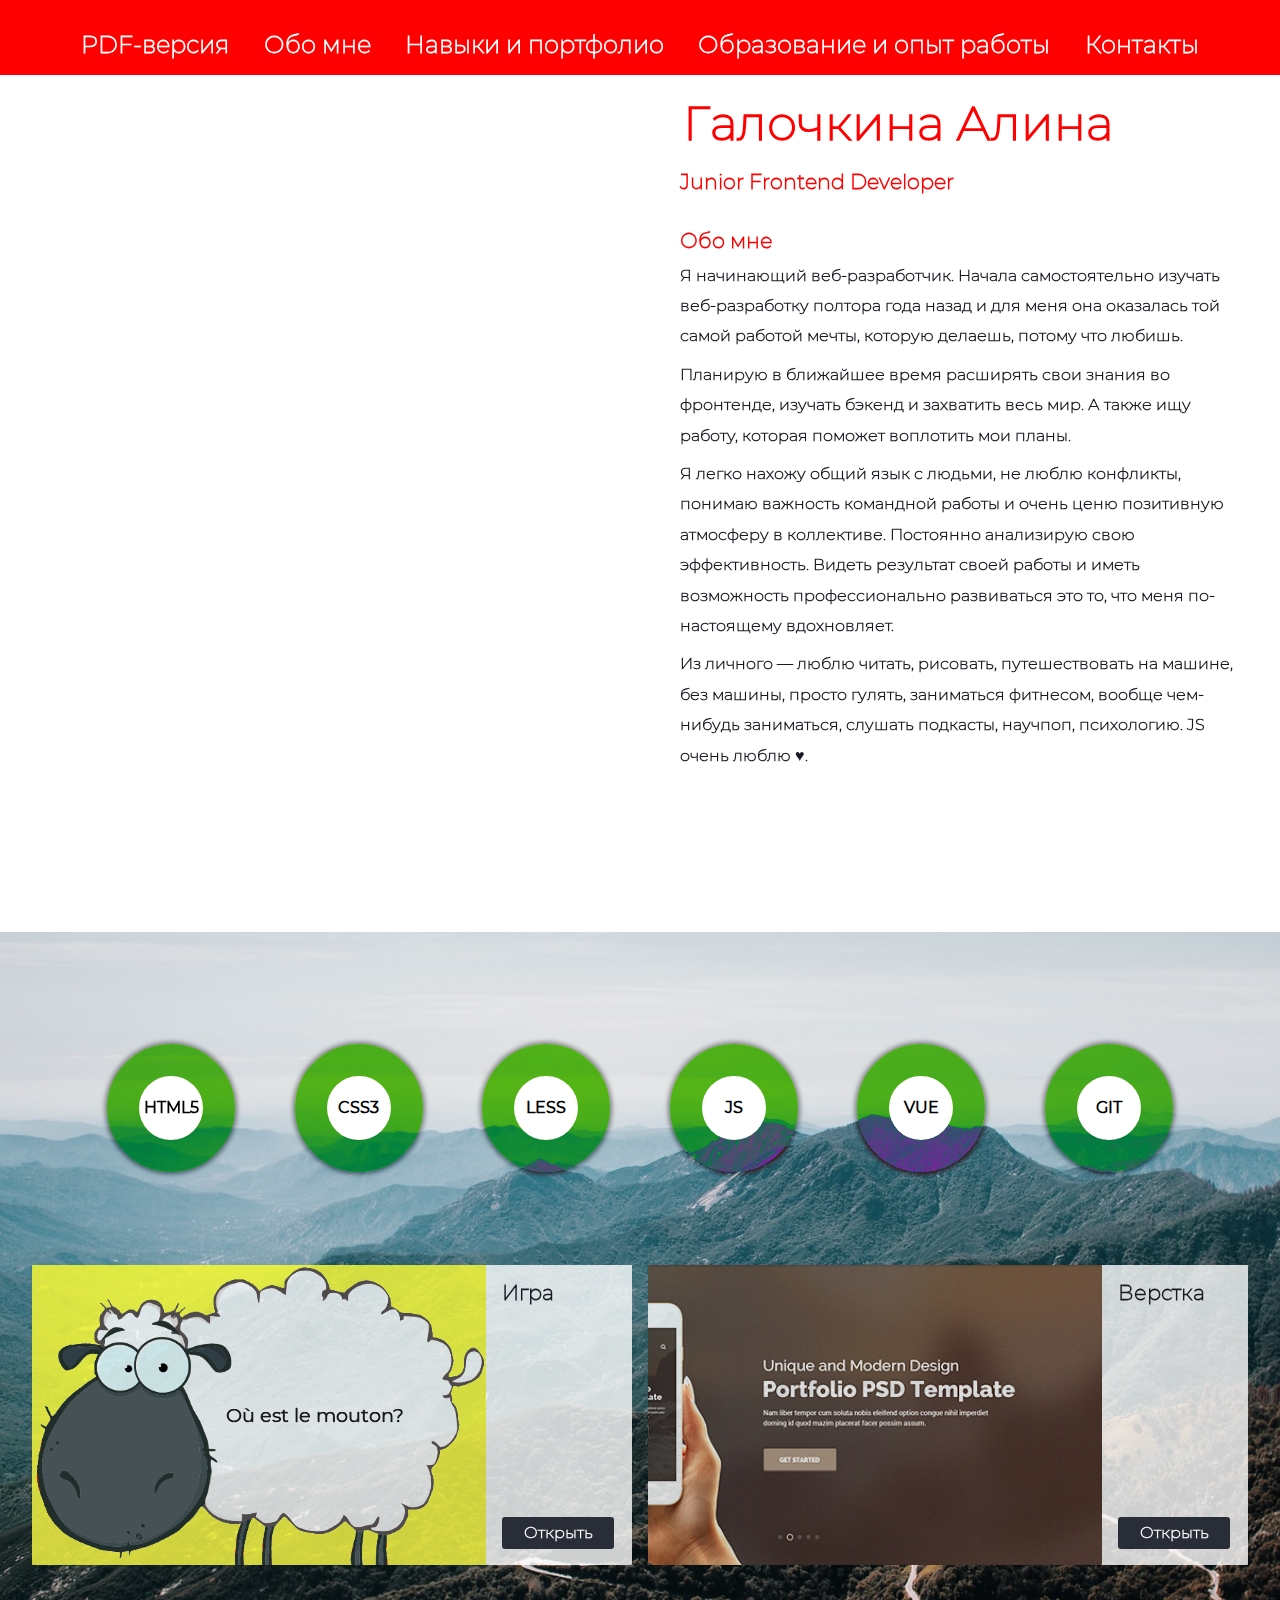
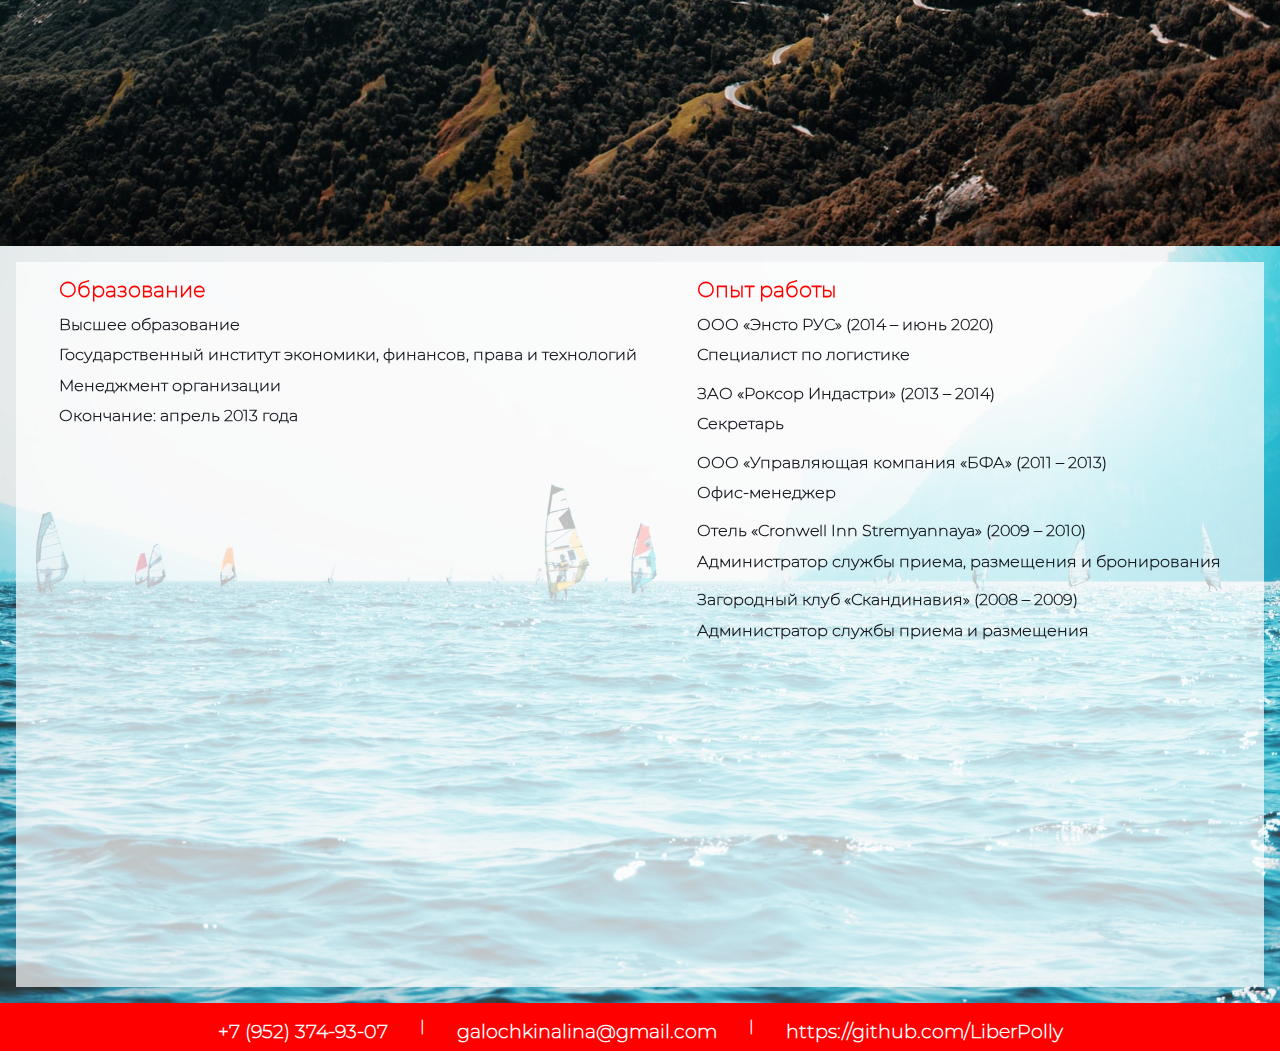
==== index.html @ a2a30da0 "updated" ====
<!DOCTYPE HTML>
<html lang="en">

<head>
   <meta charset="UTF-8">
   <meta name="viewport" content="width=device-width, initial-scale=1.0">
   <meta http-equiv="X-UA-Compatible" content="ie=edge">
   <title>Резюме</title>
   <link rel="stylesheet" href="css/normalize.css">
   <link rel="stylesheet" href="css/style.css">
   <!-- <link rel="stylesheet/less" type="text/css" href="css/style.less" />
   <script src="//cdnjs.cloudflare.com/ajax/libs/less.js/3.11.1/less.min.js"></script> -->
</head>

<body>
   <header>
      <div class="nav">
         <label id="mobMenu" class="label-mob-menu" for="mob-menu">
            <p class="mob-menu">
               <span class="upper"></span>
               <span class="middle"></span>
               <span class="bottom"></span>
            </p>
         </label>
         <!-- <input class="checkbox" id="checkbox" type="checkbox" > -->
         <ul id="navbar" class="nav-bar">
            <li>
               <a href="/img/Resume-Alina-Galochkina.pdf" class="main-nav-link" target="blank">PDF-версия</a>
            </li>
            <li>
               <a href="#introduce" class="main-nav-link">Обо мне</a>
            </li>
            <li>
               <a href="#portfolio" class="main-nav-link">Навыки и портфолио</a>
            </li>
            <li>
               <a href="#resume" class="main-nav-link">Образование и опыт&nbsp;работы</a>
            </li>
            <li>
               <a href="#contacts" class="main-nav-link">Контакты</a>
            </li>
         </ul>
      </div>
   </header>

   <section class="introduce" id="introduce">
      <div class="wrapper"></div>
      <div class="introduce-wrapper">
         <h1>Галочкина Алина</h1>
         <h2>Junior Frontend Developer</h2>
         <img src="img/foto.jpg" class="introduce-foto" alt="foto">
         <div class="introduce-txt">
            <h2>Обо мне</h2>
            <p>Я начинающий веб-разработчик. Начала самостоятельно изучать веб-разработку полтора года назад и для меня
               она оказалась той самой работой мечты, которую делаешь, потому что любишь.
            </p>
            <p>Планирую в ближайшее время
               расширять свои знания во фронтенде, изучать бэкенд и захватить весь мир. А также ищу работу, которая
               поможет воплотить мои планы.</p>
            <p>Я легко нахожу общий язык с людьми, не люблю конфликты, понимаю
               важность командной работы и очень ценю позитивную атмосферу в коллективе. Постоянно анализирую
               свою
               эффективность. Видеть результат своей работы и иметь возможность профессионально развиваться это то, что
               меня по-настоящему вдохновляет.
            </p>
            <p>Из личного — люблю читать, рисовать, путешествовать на машине, без машины, просто гулять, заниматься
               фитнесом, вообще чем-нибудь заниматься, слушать подкасты, научпоп, психологию. JS очень люблю &#9829;.
            </p>



         </div>
      </div>
   </section>

   <section class="skills-portfolio" id="portfolio">
      <div class="wrapper"></div>

      <div class="portfolio-wrapper">
         <div class="skills">
            <div class="skill">
               <div class="skill-wrapper"><span>HTML5</span></div>
            </div>
            <div class="skill">
               <div class="skill-wrapper"><span>CSS3</span></div>
            </div>
            <div class="skill">
               <div class="skill-wrapper"><span>LESS</span></div>
            </div>
            <div class="skill">
               <div class="skill-wrapper"><span>JS</span></div>
            </div>
            <div class="skill">
               <div class="skill-wrapper"><span>VUE</span></div>
            </div>
            <!-- <div class="skill">
               <div class="skill-wrapper"><span>React JS</span></div>
            </div>
            <div class="skill">
               <div class="skill-wrapper"><span>Node JS</span></div>
            </div> -->
            <div class="skill">
               <div class="skill-wrapper"><span>GIT</span></div>
            </div>
         </div>

         <div class="portfolio">
            <article class="portfolio-item">
               <div class="portfolio-img lamb">
                  <p>Où est le mouton?</p>
               </div>
               <div class="portfolio-text-wrapper">
                  <div>
                     <h2 class="portfolio-h2">Игра</h2>
                     <p class="portfolio-p">Игра для изучения французского языка. Ее суть в том, чтобы
                        правильно ответить, где находится овечка в соответствии с картинкой. Игра написана на Vue.js,
                        состояние игры сохраняется в Local Storage. В консоль выводятся правильные ответы по каждому
                        вопросу.</p>
                  </div>
                  <div>
                     <a class="button" href="https://boiling-spire-74852.herokuapp.com" target="blank">Открыть</a>
                  </div>
               </div>
            </article>

            <article class="portfolio-item">
               <div class="portfolio-img shop">
                  <p></p>
               </div>
               <div class="portfolio-text-wrapper">
                  <div>
                     <h2 class="portfolio-h2">Верстка</h2>
                     <p class="portfolio-p">Верстка лендинга по макету. Скоро здесь будет полноценный интернет-магазин,
                        но пока только
                        верстка :)</p>
                  </div>
                  <div>
                     <a class="button" href="maket/landing.html" target="blank">Открыть</a>
                  </div>
               </div>

            </article>
         </div>

   </section>

   <section class="resume" id="resume">
      <div class="wrapper"></div>
      <div class="resume-wrapper">
         <div class="resume-item">
            <h2>Образование</h2>
            <p>Высшее образование<br>
               Государственный институт экономики, финансов, права и технологий<br>
               Менеджмент организации<br>
               Окончание: апрель 2013 года
            </p>
         </div>
         <div class="resume-item">
            <h2>Опыт работы</h2>
            <p> ООО «Энсто РУС» (2014 – июнь 2020)<br>
               Специалист по логистике</p>
            <p> ЗАО «Роксор Индастри» (2013 – 2014)<br>
               Секретарь</p>
            <p> ООО «Управляющая компания «БФА» (2011 – 2013)<br>
               Офис-менеджер</p>
            <p> Отель «Cronwell Inn Stremyannaya» (2009 – 2010)<br>
               Администратор службы приема, размещения и бронирования</p>
            <p> Загородный клуб «Скандинавия» (2008 – 2009) <br>
               Администратор службы приема и размещения</p>

         </div>
      </div>
   </section>
   <footer id="contacts">
      <a href="tel:+79523749307" class="footer-link">
         <p class="footer-txt">+7&nbsp;(952)&nbsp;374-93-07</p>
      </a>
      <span>|</span>
      <a href="mailto:galochkinalina@gmail.com" class="footer-link">
         <p class="footer-txt">galochkinalina@gmail.com</p>
      </a>
      <span>|</span>
      <a href="https://github.com/LiberPolly?tab=repositories" class="footer-link" target="blank">
         <p class="footer-txt">https://github.com/LiberPolly</p>
      </a>
   </footer>

   <script>
      let screen = document.documentElement.clientWidth;
      let links = document.querySelectorAll('.main-nav-link');
      let navbar = document.querySelector('#navbar')
      let mobMenu = document.querySelector('#mobMenu')

      function handler() {
         if (screen <= 1080) {
            if (navbar.style.visibility == 'visible') {
               navbar.style.visibility = 'hidden';
            } else {
               navbar.style.visibility = 'visible';
            }
         }
      }

      mobMenu.onclick = handler;

      links.forEach((link) => {
         link.addEventListener('click', handler);
      });
   </script>
</body>

</html>
---- css/style.css ----
@font-face {
  font-family: "Montserrat-ExtraLight";
  src: url('../fonts/Montserrat/Montserrat-ExtraLight.ttf');
  font-weight: 200;
}
@font-face {
  font-family: "Montserrat-Regular";
  src: url('../fonts/Montserrat/Montserrat-Regular.ttf');
  font-weight: 400;
}
.nav,
.wrapper:before {
  position: fixed;
  top: 3px;
  left: 50%;
  display: block;
  box-sizing: border-box;
  padding: 1em;
  width: 100%;
  -webkit-transform: translate3d(-50%, -50%, 0);
  transform: translate3d(-50%, -50%, 0);
}
section {
  position: relative;
  padding: 1em;
  height: 100vh;
  background-repeat: no-repeat;
  background-size: cover;
  isolation: isolate;
}
.wrapper {
  clip: rect(auto auto auto auto);
  position: absolute;
  top: 0;
  right: 0;
  bottom: 0;
  left: 0;
}
.introduce {
  background-image: url(../img/my-foto.jpg);
  background-position: bottom;
}
@media (max-width: 1080px) {
  .introduce {
    background-image: none;
    background-color: #fff;
    height: 153vh;
  }
}
@media (max-width: 420px) {
  .introduce {
    height: 100vh;
  }
}
@media (max-width: 400px) {
  .introduce {
    height: 150vh;
  }
}
.introduce .wrapper:before {
  background: #ff0000;
}
.skills-portfolio {
  background-image: url('../img/66.jpg');
  height: 98vh;
}
@media (max-width: 420px) {
  .skills-portfolio {
    height: 80vh;
  }
}
@media (max-width: 400px) {
  .skills-portfolio {
    height: 112vh;
  }
}
.skills-portfolio .wrapper:before {
  background: #faaa54;
  mix-blend-mode: difference;
}
.resume {
  background-image: url('../img/3.jpg');
  background-position: top;
  height: 81vh;
}
@media (max-width: 1280px) {
  .resume {
    height: 80.5vh;
  }
}
@media (max-width: 420px) {
  .resume {
    height: 77vh;
  }
}
@media (max-width: 400px) {
  .resume {
    height: 110vh;
  }
}
.resume .wrapper:before {
  background: #f36f16;
  mix-blend-mode: difference;
}
.wrapper:before {
  content: " ";
  padding-top: 8rem;
  mix-blend-mode: darken;
}
.nav {
  margin-top: 1rem;
  padding: 0;
  text-align: center;
  z-index: 1000;
  mix-blend-mode: lighten;
}
.nav-bar {
  display: flex;
  flex-direction: row;
  justify-content: space-around;
  width: 90%;
  padding: 0;
  margin: 0 auto;
}
.nav-bar li {
  padding: 4rem 0 1.3rem 0;
  height: 100%;
}
.nav-bar a {
  margin: 0 5px 0 5px;
  color: #fff;
  text-decoration: none;
  font-size: 1.5em;
}
.nav-bar li a:hover {
  color: #ffb1fb;
}
.nav-bar li a:active {
  color: #ffffff;
}
/*MOBILE*/
@media (max-width: 1080px) {
  .nav-bar {
    visibility: hidden;
    width: 100%;
    background-color: rgba(255, 0, 0, 0.85);
    flex-direction: column;
    justify-content: center;
    position: absolute;
    top: 6rem;
    text-align: center;
    line-height: 2.5rem;
    padding: 1.5rem 0 1.5rem 0;
  }
  .mob-menu {
    position: relative;
    display: flex;
    flex-direction: column;
    height: 3rem;
    width: 3rem;
    padding: 0.9rem;
  }
  .mob-menu span {
    display: flex;
    background-color: #fff;
    height: 0.4rem;
    width: 100%;
    margin: 0.3rem 0 0.3rem 0;
  }
  .mob-menu:hover span {
    background-color: rgba(255, 255, 255, 0.8);
  }
  .mob-menu:active span {
    background-color: rgba(255, 255, 255, 0.6);
  }
  .nav {
    margin-top: 1.5rem;
    padding-top: 1.2rem;
    mix-blend-mode: normal;
  }
  .nav-bar li {
    padding: 0.2rem 0 0.2rem 0;
  }
  .nav-bar a {
    color: #fff;
    font-size: 1.5em;
  }
  .nav-bar li a:hover {
    color: rgba(255, 255, 255, 0.8);
  }
  .nav-bar li a:active {
    color: rgba(255, 255, 255, 0.6);
  }
}
/* SKILLS */
.skills {
  display: flex;
  flex-direction: row;
  justify-content: space-evenly;
  flex-wrap: wrap;
  width: 100%;
}
.skill {
  position: relative;
  display: flex;
  justify-content: center;
  align-items: center;
  border-radius: 50%;
}
.skill:before {
  content: "";
  position: absolute;
  width: 100%;
  height: 100%;
  border-radius: 50%;
  border: 2rem solid #9031fd;
  mix-blend-mode: difference;
  -webkit-box-shadow: 0 0 5px 2px #666666;
  box-shadow: 0 0 5px 2px #666666;
}
.skill:hover {
  -webkit-box-shadow: 0 0 5px 30px #f78f066c;
  box-shadow: 0 0 5px 30px #f78f066c;
}
.skill span {
  display: flex;
  justify-content: center;
  align-items: center;
  text-align: center;
  height: 4rem;
  width: 4rem;
  background-color: #fff;
  border-radius: 50%;
  font-family: "Montserrat-Regular";
  font-weight: bold;
  font-size: 1rem;
}
/* PORTFOLIO */
.portfolio-wrapper {
  display: flex;
  flex-direction: column;
  flex-wrap: wrap;
  justify-content: space-evenly;
  margin-top: 8rem;
  margin-bottom: 10%;
}
.portfolio {
  display: flex;
  flex-direction: row;
  flex-wrap: wrap;
  justify-content: space-evenly;
  margin-top: 10%;
  margin-bottom: 10%;
  width: 100%;
}
.portfolio-item {
  display: flex;
  flex-direction: row;
  justify-content: flex-start;
  padding: 0;
  width: 600px;
  height: 300px;
  background-color: rgba(255, 255, 255, 0.8);
  border-radius: 1px;
  transition-timing-function: linear;
  transition-duration: 0.2s;
}
.portfolio-img {
  display: flex;
  align-items: flex-end;
  width: 80%;
  height: 100%;
  background-color: rgba(233, 255, 36, 0.842);
  color: #fff;
  border-radius: 1px;
  mix-blend-mode: darken;
  transition-timing-function: linear;
  transition-duration: 0.2s;
}
.portfolio-img p {
  margin-left: 0.7rem;
  margin-bottom: 0;
  font-size: 1.2rem;
  font-weight: bold;
  color: #fff;
}
.lamb {
  background-image: url('../img/game-logo.png');
  background-size: cover;
}
.lamb p {
  align-self: center;
  margin: 0 auto;
  padding-left: 7rem;
  font-family: "Montserrat-Regular";
  font-weight: bold;
  color: #171a20;
}
.shop {
  background-image: url('../img/logo-shop.jpg');
  background-size: cover;
  background-position: top;
  background-color: #378cca;
  justify-content: flex-end;
}
.shop p {
  margin-bottom: 3rem;
}
.portfolio-text-wrapper {
  position: relative;
  display: flex;
  flex-direction: column;
  justify-content: space-between;
  padding: 1rem;
  width: 20%;
  transition-timing-function: linear;
  transition-duration: 0.2s;
}
.portfolio-text-wrapper div {
  margin-bottom: 1.5rem;
}
.portfolio-h2 {
  margin: 0 0 1rem 0;
  color: #171a20;
}
.portfolio-p {
  margin: 0;
  line-height: 0;
  font-size: 0.2rem;
  visibility: hidden;
}
div .button {
  position: absolute;
  bottom: 1rem;
}
.button {
  display: flex;
  justify-content: center;
  width: 7rem;
  border: none;
  border-radius: 3px;
  color: #fff;
  line-height: 2rem;
  text-decoration: none;
  background-color: #ff0000;
  background: linear-gradient(to bottom, #282d38 5%, #282d38 100%) repeat scroll 0 0 #282d38;
}
.portfolio-item:hover .portfolio-text-wrapper {
  background-color: rgba(255, 255, 255, 0.856);
  width: 80%;
}
.portfolio-item:hover .portfolio-img {
  width: 20%;
  align-items: flex-end;
}
.portfolio-item:hover .lamb p {
  color: #171a20;
  font-weight: bold;
  align-self: flex-end;
  margin-left: 0.5rem;
  margin-bottom: 0.5rem;
  padding-left: 0;
}
.portfolio-item:hover .shop p {
  font-weight: bold;
  margin-bottom: 0.5rem;
}
.portfolio-item:hover .portfolio-p {
  visibility: visible;
  line-height: 1.5rem;
  font-size: 1rem;
}
.portfolio-item:hover .button {
  background: linear-gradient(to bottom, #ff3131 5%, #da0000 100%) repeat scroll 0 0 #da0000;
}
.portfolio-item:hover .portfolio-h2 {
  margin: 0 0 1rem 0;
  color: #ff0000;
}
.portfolio-item:hover .button:hover {
  background: linear-gradient(to bottom, #ff4747 5%, #ff3131 100%) repeat scroll 0 0 #da0000;
}
.portfolio-item:hover .button:active {
  background: linear-gradient(to bottom, #ff3131 5%, #da0000 100%) repeat scroll 0 0 #da0000;
}
@media (max-width: 1080px) {
  .portfolio-wrapper {
    margin: 0;
    margin-top: 8rem;
  }
  .skills {
    margin-top: 0;
  }
  .skill {
    margin: 1rem;
  }
  .skill:before {
    border: 0.5rem solid #9031fd;
  }
  .skill:hover {
    -webkit-box-shadow: 0 0 5px 9px #f78f066c;
    box-shadow: 0 0 5px 9px #f78f066c;
  }
  .portfolio {
    margin-top: 0;
  }
  .portfolio-item {
    margin: 0.5rem;
    width: 480px;
    height: 280px;
  }
  .portfolio-img {
    width: 20%;
  }
  .portfolio-img p {
    visibility: hidden;
    font-size: 0.1rem;
    margin-left: 0;
    margin-bottom: 0;
    padding-left: 0;
  }
  .portfolio-text-wrapper {
    width: 80%;
    background-color: rgba(255, 255, 255, 0.9);
  }
  .portfolio-text-wrapper div {
    margin-bottom: 1rem;
    width: 100%;
  }
  .portfolio-h2 {
    color: #ff0000;
    margin-bottom: 0.3rem;
  }
  .portfolio-p {
    line-height: 1.1rem;
    font-size: 0.9rem;
    visibility: visible;
  }
  .button {
    background: linear-gradient(to bottom, #ff3131 5%, #da0000 100%) repeat scroll 0 0 #da0000;
  }
  .portfolio-item:hover .portfolio-h2 {
    margin-bottom: 0.3rem;
  }
  .portfolio-item:hover .portfolio-p {
    line-height: 1.1rem;
    font-size: 0.9rem;
  }
  .portfolio-item:hover .portfolio-text-wrapper {
    background-color: rgba(255, 255, 255, 0.9);
  }
}
@media (max-width: 400px) {
  .portfolio-item {
    margin: 0.5rem;
    width: 480px;
    height: 250px;
  }
  .portfolio-img {
    width: 0%;
  }
  .portfolio-img :hover {
    width: 0%;
  }
  .portfolio-text-wrapper {
    width: 100%;
  }
  .portfolio-p {
    line-height: 1.2rem;
    font-size: 0.9rem;
    visibility: visible;
  }
  .portfolio-item:hover .portfolio-p {
    line-height: 1.2rem;
    font-size: 0.9rem;
  }
  .portfolio-item:hover .portfolio-text-wrapper {
    width: 100%;
  }
  .portfolio-item:hover .portfolio-img {
    width: 0%;
  }
}
* {
  font-family: "Montserrat-ExtraLight";
  font-weight: bold;
}
h1 {
  margin: 1.2rem;
  font-size: 4rem;
  color: #ff0000;
}
h2 {
  margin: 1rem;
  font-size: 1.5rem;
  color: #ff0000;
}
p {
  margin: 1rem;
  line-height: 2rem;
  color: #171a20;
}
@media (max-width: 1280px) {
  h1 {
    margin-top: 0;
    font-size: 3rem;
  }
  h2 {
    font-size: 1.3rem;
    margin-bottom: 0;
  }
  p {
    margin-top: 0.5rem;
    margin-bottom: 0;
    line-height: 1.9rem;
  }
}
@media (max-width: 1080px) {
  h1 {
    font-size: 2.1rem;
    align-self: center;
  }
  h2 {
    margin-bottom: 1rem;
    align-self: center;
    font-size: 1.5rem;
  }
  p {
    margin: 0;
    font-size: 1rem;
    line-height: 1.5rem;
  }
}
@media (max-width: 400px) {
  h1 {
    font-size: 1.8rem;
    margin-bottom: 0;
  }
  h2 {
    font-size: 1.3rem;
  }
}
/* INTRODUCE */
.introduce-foto {
  visibility: hidden;
  width: 0.1px;
  margin: 0;
}
@media (max-width: 1080px) {
  .introduce-foto {
    visibility: visible;
    width: 320px;
    margin-top: 1rem;
    align-self: center;
  }
}
.introduce-wrapper {
  float: right;
  margin: 5rem 5rem 0 0;
  width: 700px;
}
@media (max-width: 1280px) {
  .introduce-wrapper {
    margin-right: 0;
    width: 600px;
  }
}
@media (max-width: 1080px) {
  .introduce-wrapper {
    float: none;
    display: flex;
    flex-direction: column;
    justify-content: center;
    width: 100%;
    margin: 0;
    margin-top: 4.5rem;
  }
}
.introduce-txt {
  margin: 2rem 0 5rem 0;
}
@media (max-width: 1280px) {
  .introduce-txt {
    margin: 0.5rem 0 0 0;
  }
}
@media (max-width: 1080px) {
  .introduce-txt {
    margin: 0;
    width: 100%;
    display: flex;
    align-self: center;
    flex-direction: column;
    justify-content: center;
  }
}
/* RESUME */
.resume-wrapper {
  display: flex;
  flex-direction: row;
  justify-content: space-evenly;
  flex-wrap: wrap;
  margin: 0;
  padding-left: 0;
}
@media (max-width: 1280px) {
  .resume-wrapper {
    background-color: rgba(255, 255, 255, 0.7);
    height: 100%;
  }
}
@media (max-width: 1080px) {
  .resume-wrapper {
    flex-direction: column;
    justify-content: flex-start;
    align-content: center;
    height: 87%;
    margin-top: 8rem;
    padding: 1rem 1rem 0 1rem;
  }
}
@media (max-width: 420px) {
  .resume-wrapper {
    height: initial;
    padding: 1rem 1rem 0 1rem;
  }
}
@media (max-width: 400px) {
  .resume-wrapper h2 {
    margin: 0;
    margin-bottom: 0.5rem;
  }
}
@media (max-width: 1080px) {
  .resume-item p {
    margin: 0;
  }
}
@media (max-width: 400px) {
  .resume-item p {
    margin: 0;
    margin-bottom: 0.7rem;
  }
}
/* FOOTER */
footer {
  display: flex;
  flex-direction: row;
  justify-content: center;
  align-items: center;
  background-color: #ff0000;
  color: #fff;
}
footer span {
  margin: 0 1rem 0 1rem;
}
@media (max-width: 1080px) {
  footer span {
    visibility: hidden;
  }
}
@media (max-width: 1080px) {
  footer {
    flex-direction: column;
    padding: 1.5rem;
  }
}
.footer-link {
  outline: none;
  text-decoration: none;
}
.footer-link :hover {
  color: rgba(255, 255, 255, 0.5);
}
.footer-link :active {
  color: rgba(255, 255, 255, 0.2);
}
.footer-txt {
  color: #fff;
  font-size: 1.2rem;
  line-height: 2.5rem;
}
@media (max-width: 1080px) {
  .footer-txt {
    font-size: 1.2rem;
    line-height: 1rem;
  }
}
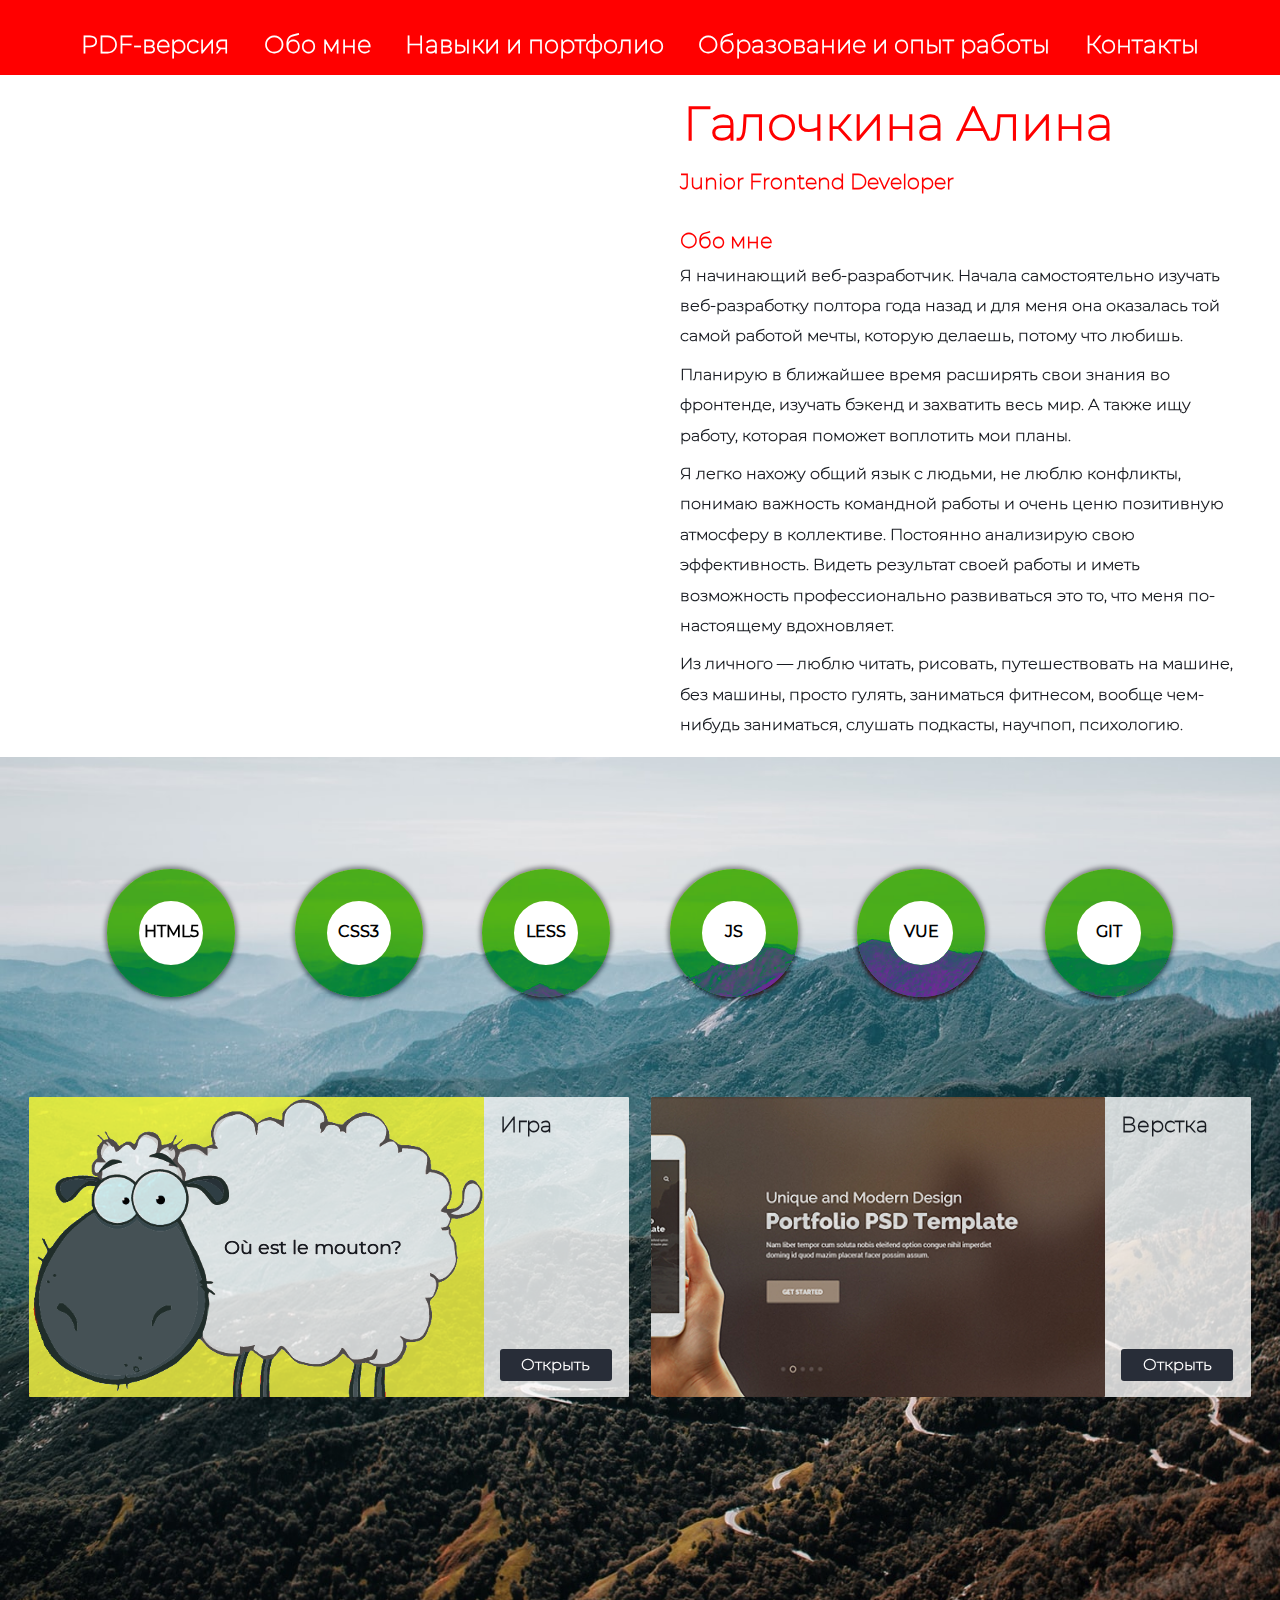
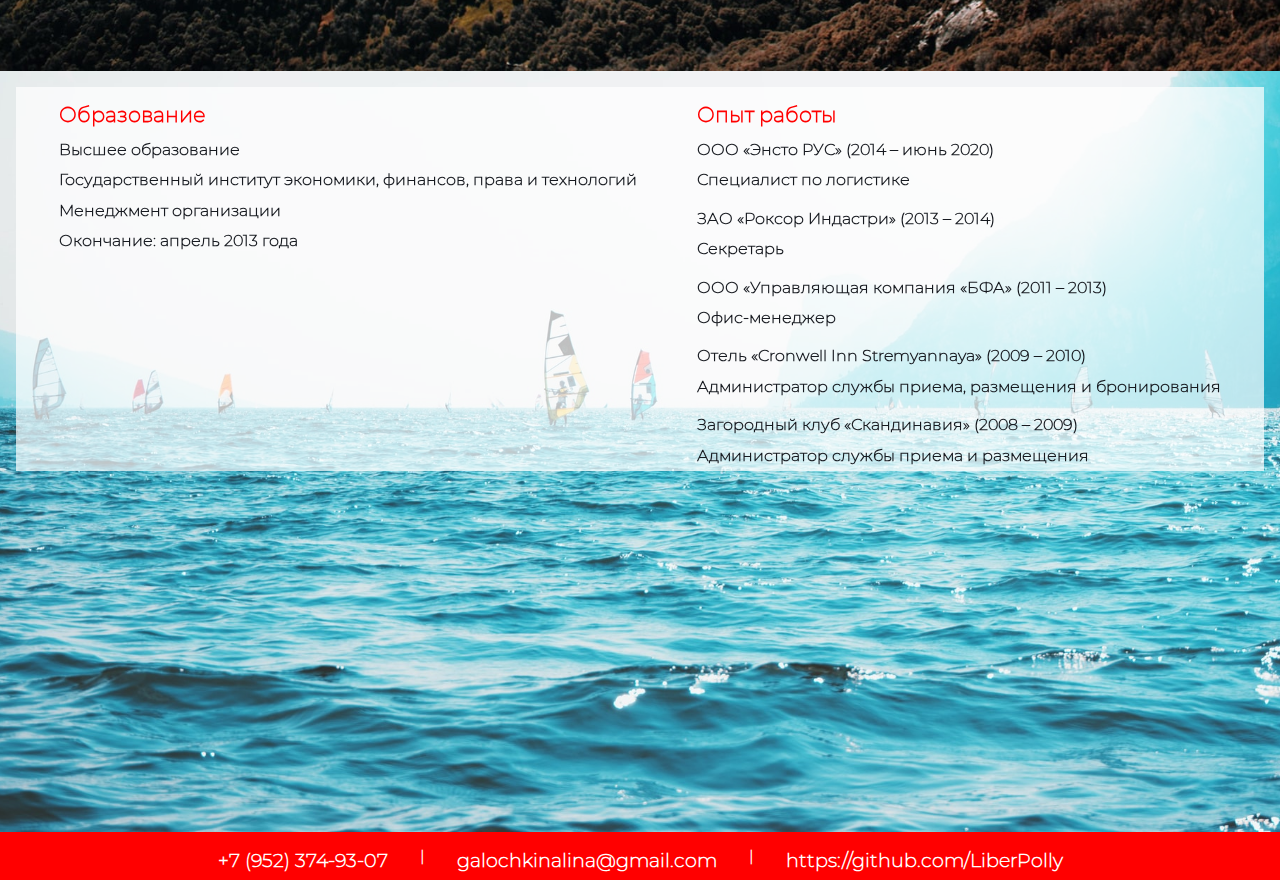
==== commit df90c7c1: "updated" ====
--- a/index.html
+++ b/index.html
@@ -8,8 +8,7 @@
    <title>Резюме</title>
    <link rel="stylesheet" href="css/normalize.css">
    <link rel="stylesheet" href="css/style.css">
-   <!-- <link rel="stylesheet/less" type="text/css" href="css/style.less" />
-   <script src="//cdnjs.cloudflare.com/ajax/libs/less.js/3.11.1/less.min.js"></script> -->
+   <link rel="shortcut icon" href="/img/favicon.png" type="image/png">
 </head>
 
 <body>
@@ -64,11 +63,8 @@
                меня по-настоящему вдохновляет.
             </p>
             <p>Из личного — люблю читать, рисовать, путешествовать на машине, без машины, просто гулять, заниматься
-               фитнесом, вообще чем-нибудь заниматься, слушать подкасты, научпоп, психологию. JS очень люблю &#9829;.
-            </p>
-
-
-
+               фитнесом, вообще чем-нибудь заниматься, слушать подкасты, научпоп, психологию.
+            </p>
          </div>
       </div>
    </section>
--- a/css/style.css
+++ b/css/style.css
@@ -23,7 +23,7 @@
 section {
   position: relative;
   padding: 1em;
-  height: 100vh;
+  height: 100%;
   background-repeat: no-repeat;
   background-size: cover;
   isolation: isolate;
@@ -44,17 +44,6 @@
   .introduce {
     background-image: none;
     background-color: #fff;
-    height: 153vh;
-  }
-}
-@media (max-width: 420px) {
-  .introduce {
-    height: 100vh;
-  }
-}
-@media (max-width: 400px) {
-  .introduce {
-    height: 150vh;
   }
 }
 .introduce .wrapper:before {
@@ -62,17 +51,7 @@
 }
 .skills-portfolio {
   background-image: url('../img/66.jpg');
-  height: 98vh;
-}
-@media (max-width: 420px) {
-  .skills-portfolio {
-    height: 80vh;
-  }
-}
-@media (max-width: 400px) {
-  .skills-portfolio {
-    height: 112vh;
-  }
+  min-height: 98vh;
 }
 .skills-portfolio .wrapper:before {
   background: #faaa54;
@@ -81,22 +60,7 @@
 .resume {
   background-image: url('../img/3.jpg');
   background-position: top;
-  height: 81vh;
-}
-@media (max-width: 1280px) {
-  .resume {
-    height: 80.5vh;
-  }
-}
-@media (max-width: 420px) {
-  .resume {
-    height: 77vh;
-  }
-}
-@media (max-width: 400px) {
-  .resume {
-    height: 110vh;
-  }
+  min-height: 81vh;
 }
 .resume .wrapper:before {
   background: #f36f16;
@@ -258,6 +222,7 @@
   flex-direction: row;
   justify-content: flex-start;
   padding: 0;
+  margin: 0.5rem;
   width: 600px;
   height: 300px;
   background-color: rgba(255, 255, 255, 0.8);
@@ -386,7 +351,7 @@
 @media (max-width: 1080px) {
   .portfolio-wrapper {
     margin: 0;
-    margin-top: 8rem;
+    margin-top: 5rem;
   }
   .skills {
     margin-top: 0;
@@ -454,7 +419,8 @@
   .portfolio-item {
     margin: 0.5rem;
     width: 480px;
-    height: 250px;
+    min-height: 250px;
+    height: 100%;
   }
   .portfolio-img {
     width: 0%;
@@ -554,8 +520,12 @@
     align-self: center;
   }
 }
+.introduce {
+  display: flex;
+  flex-direction: row;
+  justify-content: flex-end;
+}
 .introduce-wrapper {
-  float: right;
   margin: 5rem 5rem 0 0;
   width: 700px;
 }
@@ -567,7 +537,6 @@
 }
 @media (max-width: 1080px) {
   .introduce-wrapper {
-    float: none;
     display: flex;
     flex-direction: column;
     justify-content: center;
@@ -615,7 +584,7 @@
     justify-content: flex-start;
     align-content: center;
     height: 87%;
-    margin-top: 8rem;
+    margin-top: 5rem;
     padding: 1rem 1rem 0 1rem;
   }
 }
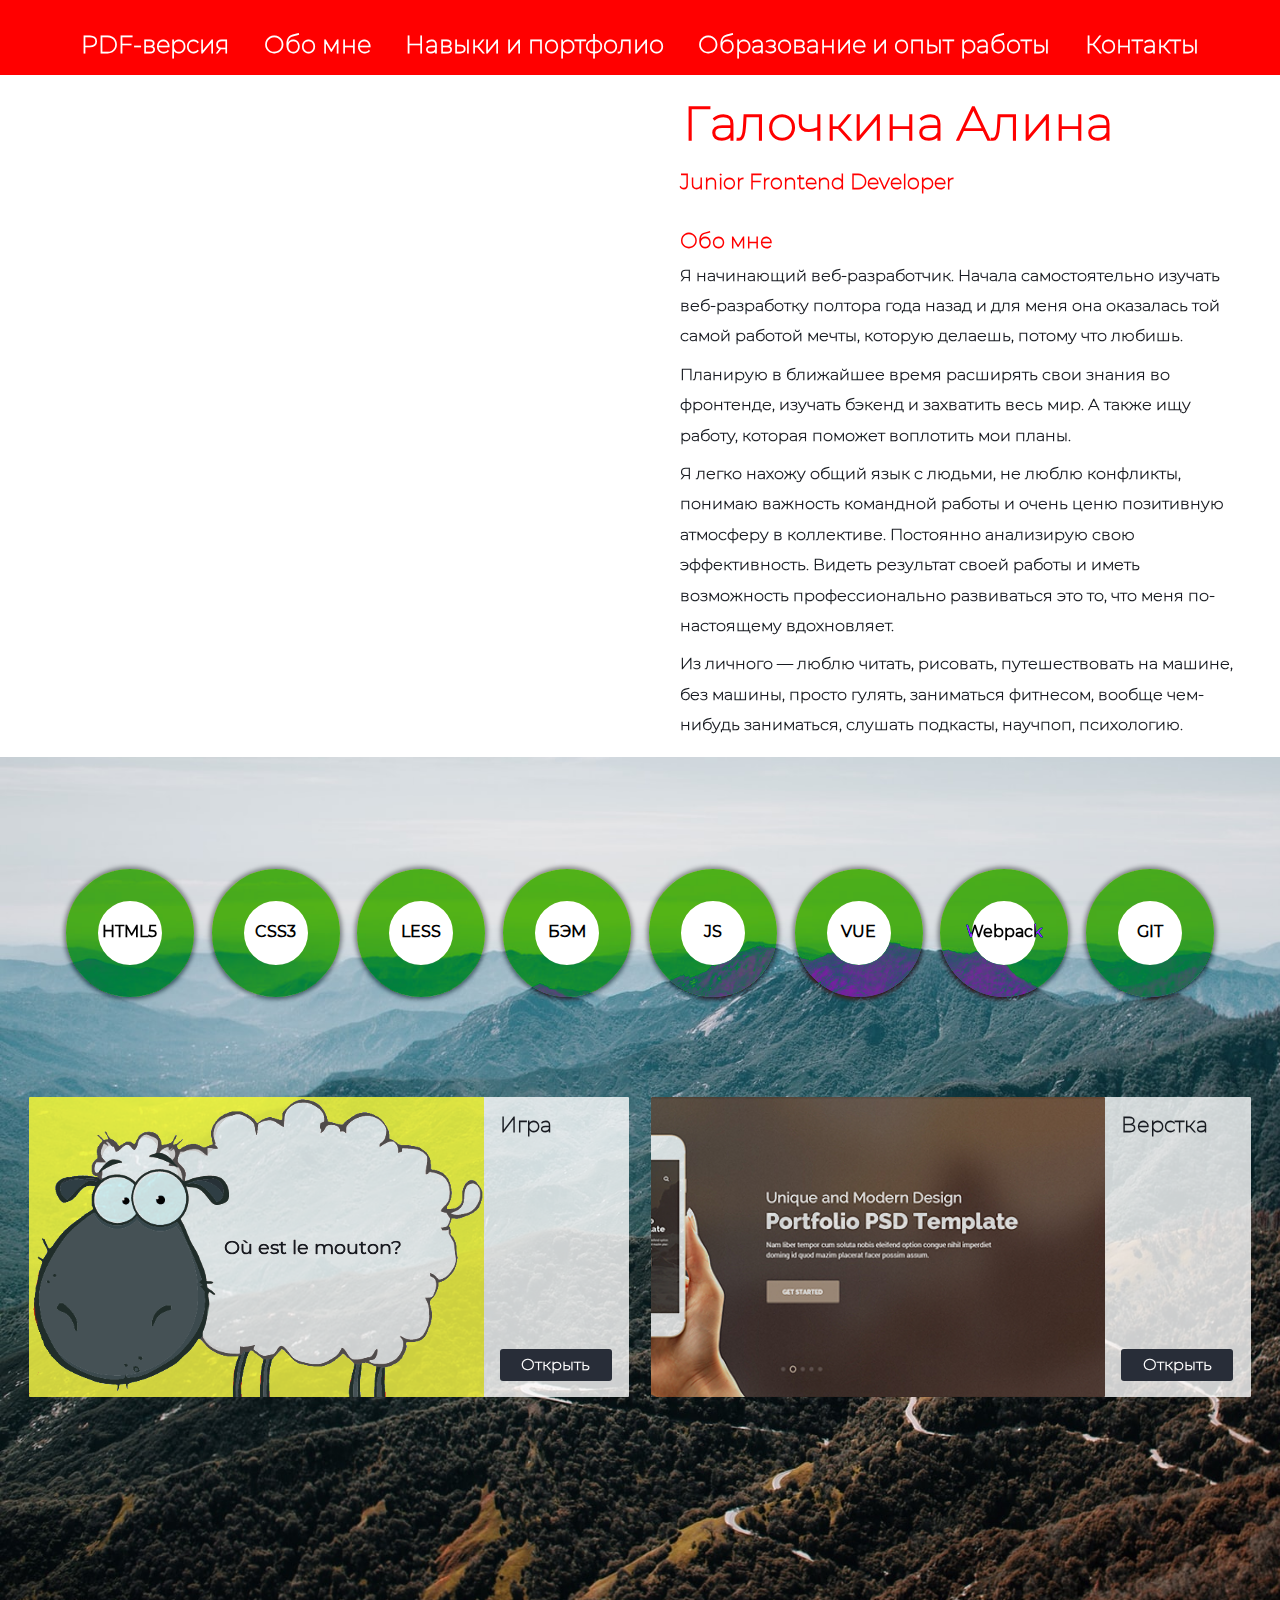
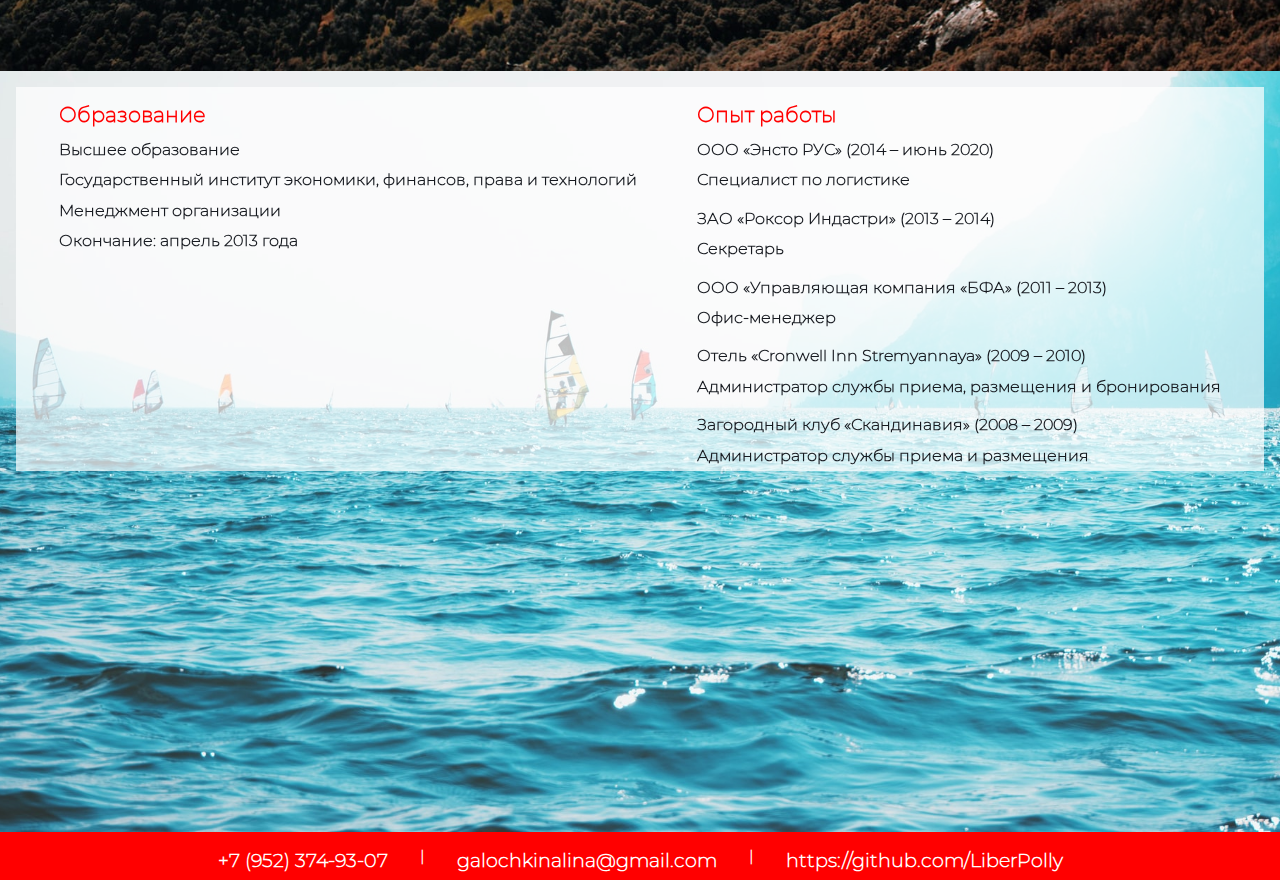
==== commit d4f85c4f: "updated" ====
--- a/index.html
+++ b/index.html
@@ -84,17 +84,17 @@
                <div class="skill-wrapper"><span>LESS</span></div>
             </div>
             <div class="skill">
+               <div class="skill-wrapper"><span>БЭМ</span></div>
+            </div>
+            <div class="skill">
                <div class="skill-wrapper"><span>JS</span></div>
             </div>
             <div class="skill">
                <div class="skill-wrapper"><span>VUE</span></div>
             </div>
-            <!-- <div class="skill">
-               <div class="skill-wrapper"><span>React JS</span></div>
-            </div>
-            <div class="skill">
-               <div class="skill-wrapper"><span>Node JS</span></div>
-            </div> -->
+            <div class="skill">
+               <div class="skill-wrapper"><span>Webpack</span></div>
+            </div>
             <div class="skill">
                <div class="skill-wrapper"><span>GIT</span></div>
             </div>
--- a/css/style.css
+++ b/css/style.css
@@ -1,3 +1,4 @@
+/* Generated by less 2.5.1 */
 @font-face {
   font-family: "Montserrat-ExtraLight";
   src: url('../fonts/Montserrat/Montserrat-ExtraLight.ttf');
@@ -43,7 +44,7 @@
 @media (max-width: 1080px) {
   .introduce {
     background-image: none;
-    background-color: #fff;
+    background-color: #ffffff;
   }
 }
 .introduce .wrapper:before {
@@ -126,7 +127,7 @@
   }
   .mob-menu span {
     display: flex;
-    background-color: #fff;
+    background-color: #ffffff;
     height: 0.4rem;
     width: 100%;
     margin: 0.3rem 0 0.3rem 0;
@@ -146,7 +147,7 @@
     padding: 0.2rem 0 0.2rem 0;
   }
   .nav-bar a {
-    color: #fff;
+    color: #ffffff;
     font-size: 1.5em;
   }
   .nav-bar li a:hover {
@@ -193,7 +194,7 @@
   text-align: center;
   height: 4rem;
   width: 4rem;
-  background-color: #fff;
+  background-color: #ffffff;
   border-radius: 50%;
   font-family: "Montserrat-Regular";
   font-weight: bold;
@@ -236,7 +237,7 @@
   width: 80%;
   height: 100%;
   background-color: rgba(233, 255, 36, 0.842);
-  color: #fff;
+  color: #ffffff;
   border-radius: 1px;
   mix-blend-mode: darken;
   transition-timing-function: linear;
@@ -247,7 +248,7 @@
   margin-bottom: 0;
   font-size: 1.2rem;
   font-weight: bold;
-  color: #fff;
+  color: #ffffff;
 }
 .lamb {
   background-image: url('../img/game-logo.png');
@@ -618,7 +619,7 @@
   justify-content: center;
   align-items: center;
   background-color: #ff0000;
-  color: #fff;
+  color: #ffffff;
 }
 footer span {
   margin: 0 1rem 0 1rem;
@@ -645,7 +646,7 @@
   color: rgba(255, 255, 255, 0.2);
 }
 .footer-txt {
-  color: #fff;
+  color: #ffffff;
   font-size: 1.2rem;
   line-height: 2.5rem;
 }
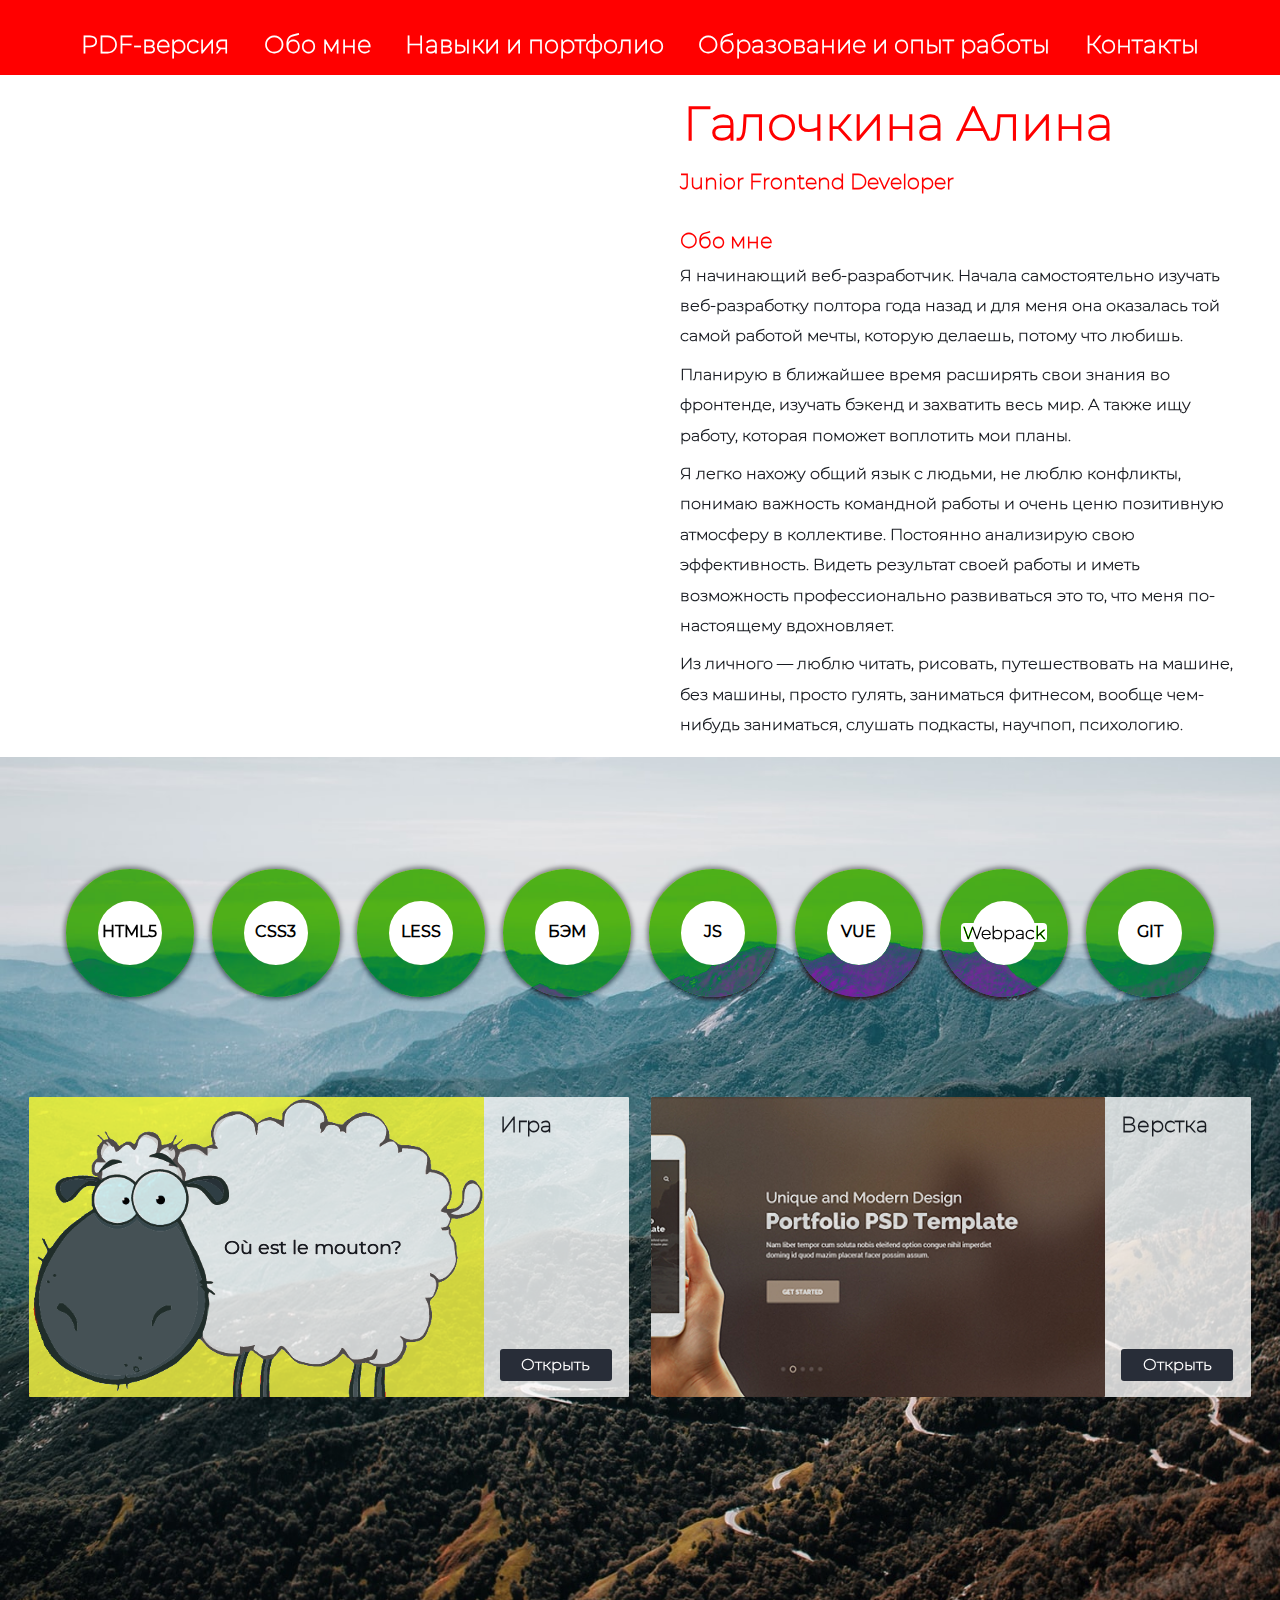
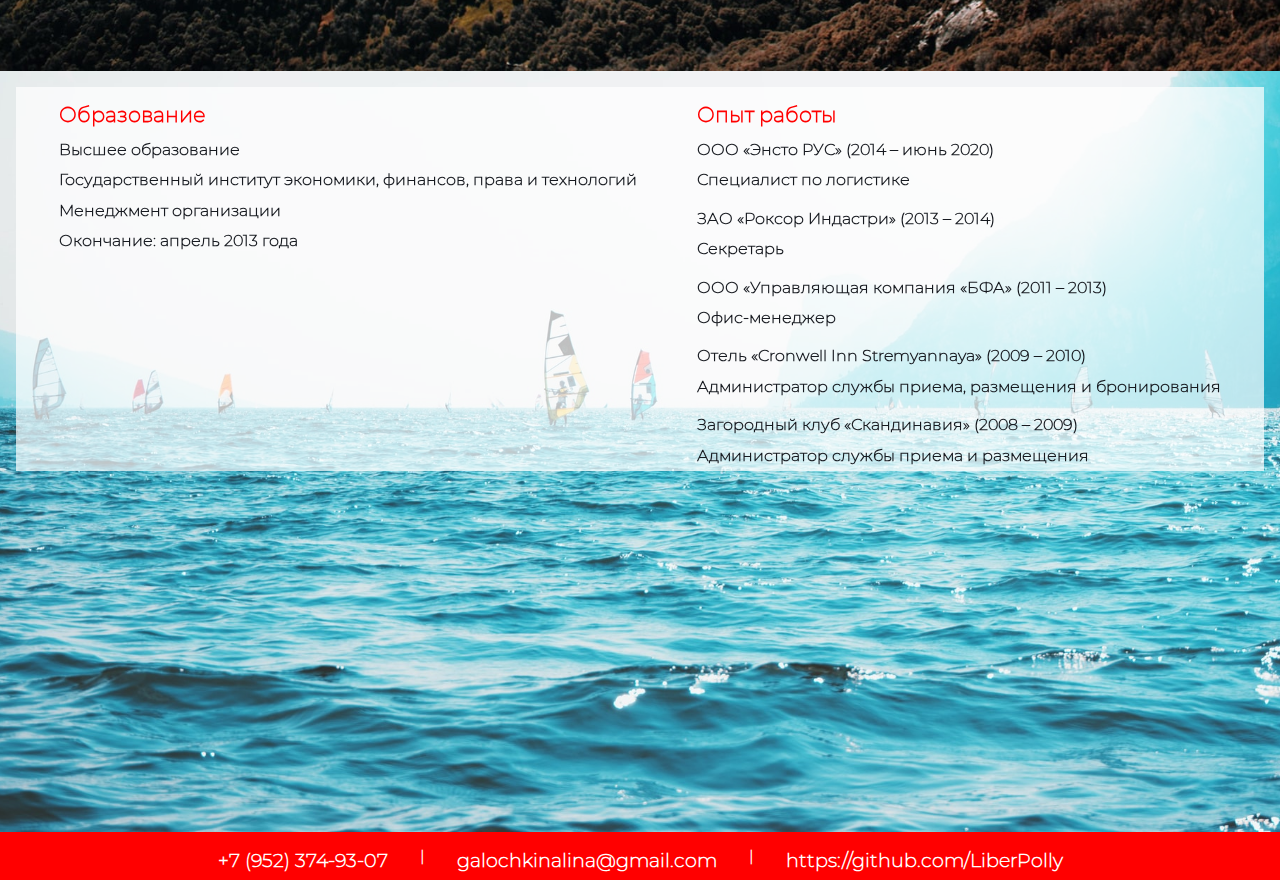
==== commit adc39d28: "updated" ====
--- a/index.html
+++ b/index.html
@@ -75,28 +75,28 @@
       <div class="portfolio-wrapper">
          <div class="skills">
             <div class="skill">
-               <div class="skill-wrapper"><span>HTML5</span></div>
-            </div>
-            <div class="skill">
-               <div class="skill-wrapper"><span>CSS3</span></div>
-            </div>
-            <div class="skill">
-               <div class="skill-wrapper"><span>LESS</span></div>
-            </div>
-            <div class="skill">
-               <div class="skill-wrapper"><span>БЭМ</span></div>
-            </div>
-            <div class="skill">
-               <div class="skill-wrapper"><span>JS</span></div>
-            </div>
-            <div class="skill">
-               <div class="skill-wrapper"><span>VUE</span></div>
-            </div>
-            <div class="skill">
-               <div class="skill-wrapper"><span>Webpack</span></div>
-            </div>
-            <div class="skill">
-               <div class="skill-wrapper"><span>GIT</span></div>
+               <div class="skill-wrapper"><span class="skill-wrapper__span">HTML5</span></div>
+            </div>
+            <div class="skill">
+               <div class="skill-wrapper"><span class="skill-wrapper__span">CSS3</span></div>
+            </div>
+            <div class="skill">
+               <div class="skill-wrapper"><span class="skill-wrapper__span">LESS</span></div>
+            </div>
+            <div class="skill">
+               <div class="skill-wrapper"><span class="skill-wrapper__span">БЭМ</span></div>
+            </div>
+            <div class="skill">
+               <div class="skill-wrapper"><span class="skill-wrapper__span">JS</span></div>
+            </div>
+            <div class="skill">
+               <div class="skill-wrapper"><span class="skill-wrapper__span">VUE</span></div>
+            </div>
+            <div class="skill">
+               <div class="skill-wrapper"><span class="skill-wrapper__span"><span class="skill-wrapper__span-long">Webpack</span></span></div>
+            </div>
+            <div class="skill">
+               <div class="skill-wrapper"><span class="skill-wrapper__span">GIT</span></div>
             </div>
          </div>
 
--- a/css/style.css
+++ b/css/style.css
@@ -1,4 +1,3 @@
-/* Generated by less 2.5.1 */
 @font-face {
   font-family: "Montserrat-ExtraLight";
   src: url('../fonts/Montserrat/Montserrat-ExtraLight.ttf');
@@ -44,7 +43,7 @@
 @media (max-width: 1080px) {
   .introduce {
     background-image: none;
-    background-color: #ffffff;
+    background-color: #fff;
   }
 }
 .introduce .wrapper:before {
@@ -127,7 +126,7 @@
   }
   .mob-menu span {
     display: flex;
-    background-color: #ffffff;
+    background-color: #fff;
     height: 0.4rem;
     width: 100%;
     margin: 0.3rem 0 0.3rem 0;
@@ -147,7 +146,7 @@
     padding: 0.2rem 0 0.2rem 0;
   }
   .nav-bar a {
-    color: #ffffff;
+    color: #fff;
     font-size: 1.5em;
   }
   .nav-bar li a:hover {
@@ -187,18 +186,27 @@
   -webkit-box-shadow: 0 0 5px 30px #f78f066c;
   box-shadow: 0 0 5px 30px #f78f066c;
 }
-.skill span {
+.skill-wrapper__span {
   display: flex;
   justify-content: center;
   align-items: center;
   text-align: center;
   height: 4rem;
   width: 4rem;
-  background-color: #ffffff;
+  background-color: #fff;
   border-radius: 50%;
   font-family: "Montserrat-Regular";
   font-weight: bold;
   font-size: 1rem;
+}
+.skill-wrapper__span-long {
+  font-size: 1.1rem;
+  font-weight: bold;
+  background-color: white;
+  mix-blend-mode: luminosity;
+  line-height: 1.2rem;
+  padding: 0 2px 0 2px;
+  border-radius: 4px;
 }
 /* PORTFOLIO */
 .portfolio-wrapper {
@@ -237,7 +245,7 @@
   width: 80%;
   height: 100%;
   background-color: rgba(233, 255, 36, 0.842);
-  color: #ffffff;
+  color: #fff;
   border-radius: 1px;
   mix-blend-mode: darken;
   transition-timing-function: linear;
@@ -248,7 +256,7 @@
   margin-bottom: 0;
   font-size: 1.2rem;
   font-weight: bold;
-  color: #ffffff;
+  color: #fff;
 }
 .lamb {
   background-image: url('../img/game-logo.png');
@@ -619,7 +627,7 @@
   justify-content: center;
   align-items: center;
   background-color: #ff0000;
-  color: #ffffff;
+  color: #fff;
 }
 footer span {
   margin: 0 1rem 0 1rem;
@@ -646,7 +654,7 @@
   color: rgba(255, 255, 255, 0.2);
 }
 .footer-txt {
-  color: #ffffff;
+  color: #fff;
   font-size: 1.2rem;
   line-height: 2.5rem;
 }
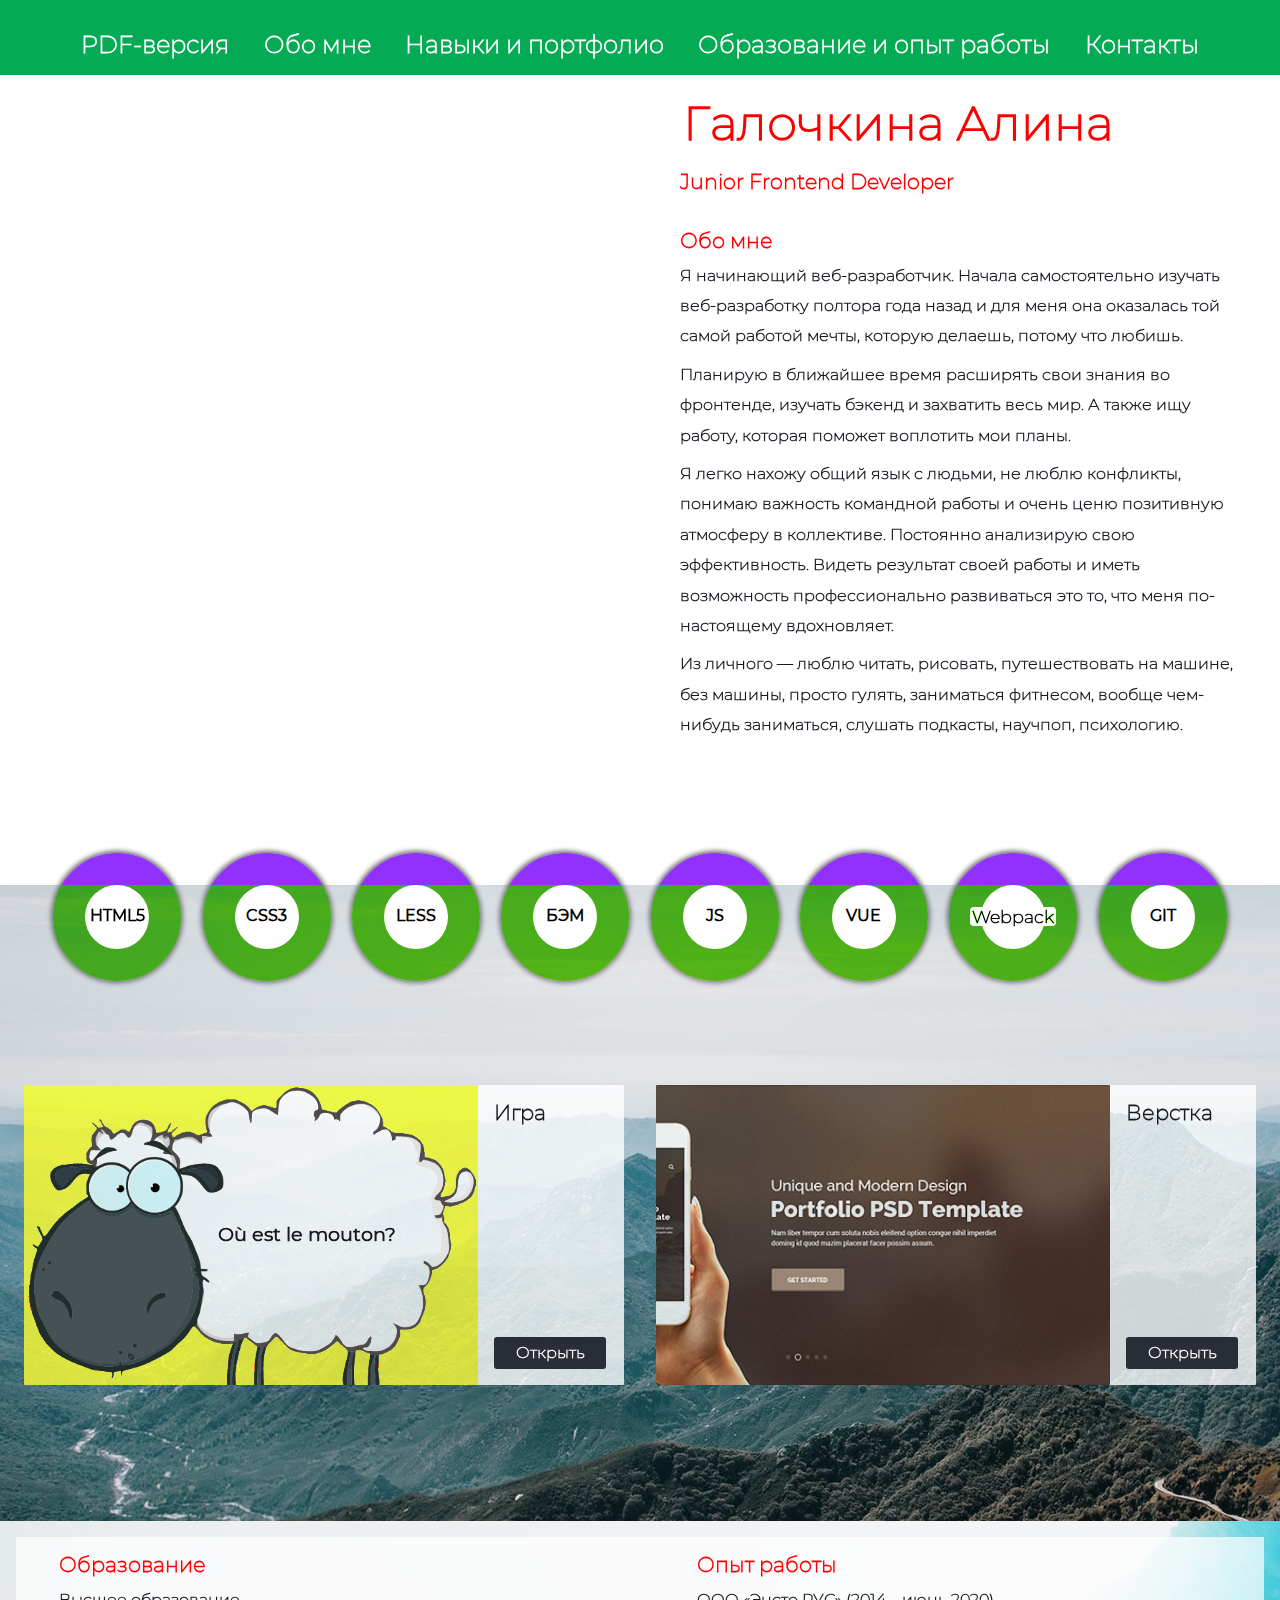
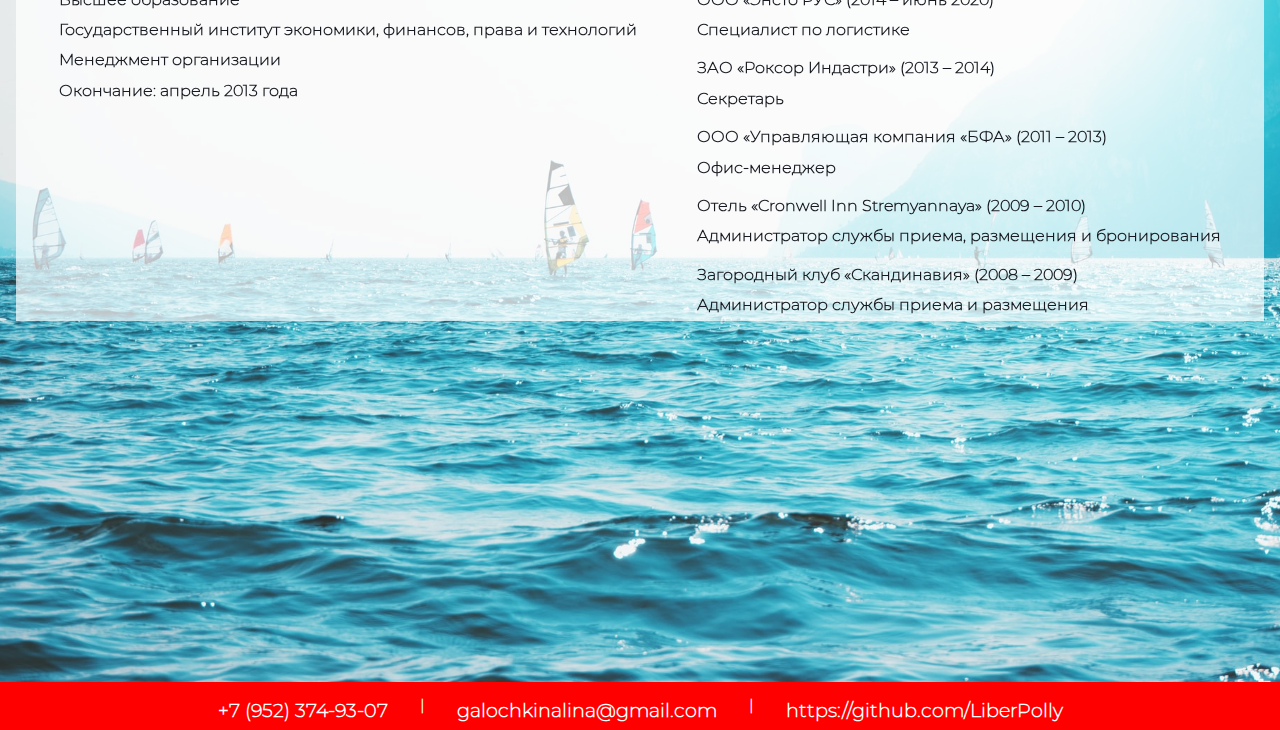
==== commit 417cc85c: "updated" ====
--- a/index.html
+++ b/index.html
@@ -1,5 +1,5 @@
 <!DOCTYPE HTML>
-<html lang="en">
+<html lang="ru">
 
 <head>
    <meta charset="UTF-8">
@@ -14,14 +14,13 @@
 <body>
    <header>
       <div class="nav">
-         <label id="mobMenu" class="label-mob-menu" for="mob-menu">
+         <div id="mobMenu" class="label-mob-menu">
             <p class="mob-menu">
                <span class="upper"></span>
                <span class="middle"></span>
                <span class="bottom"></span>
             </p>
-         </label>
-         <!-- <input class="checkbox" id="checkbox" type="checkbox" > -->
+         </div>
          <ul id="navbar" class="nav-bar">
             <li>
                <a href="/img/Resume-Alina-Galochkina.pdf" class="main-nav-link" target="blank">PDF-версия</a>
@@ -69,7 +68,7 @@
       </div>
    </section>
 
-   <section class="skills-portfolio" id="portfolio">
+   <div class="skills-portfolio" id="portfolio">
       <div class="wrapper"></div>
 
       <div class="portfolio-wrapper">
@@ -99,6 +98,7 @@
                <div class="skill-wrapper"><span class="skill-wrapper__span">GIT</span></div>
             </div>
          </div>
+      </div>
 
          <div class="portfolio">
             <article class="portfolio-item">
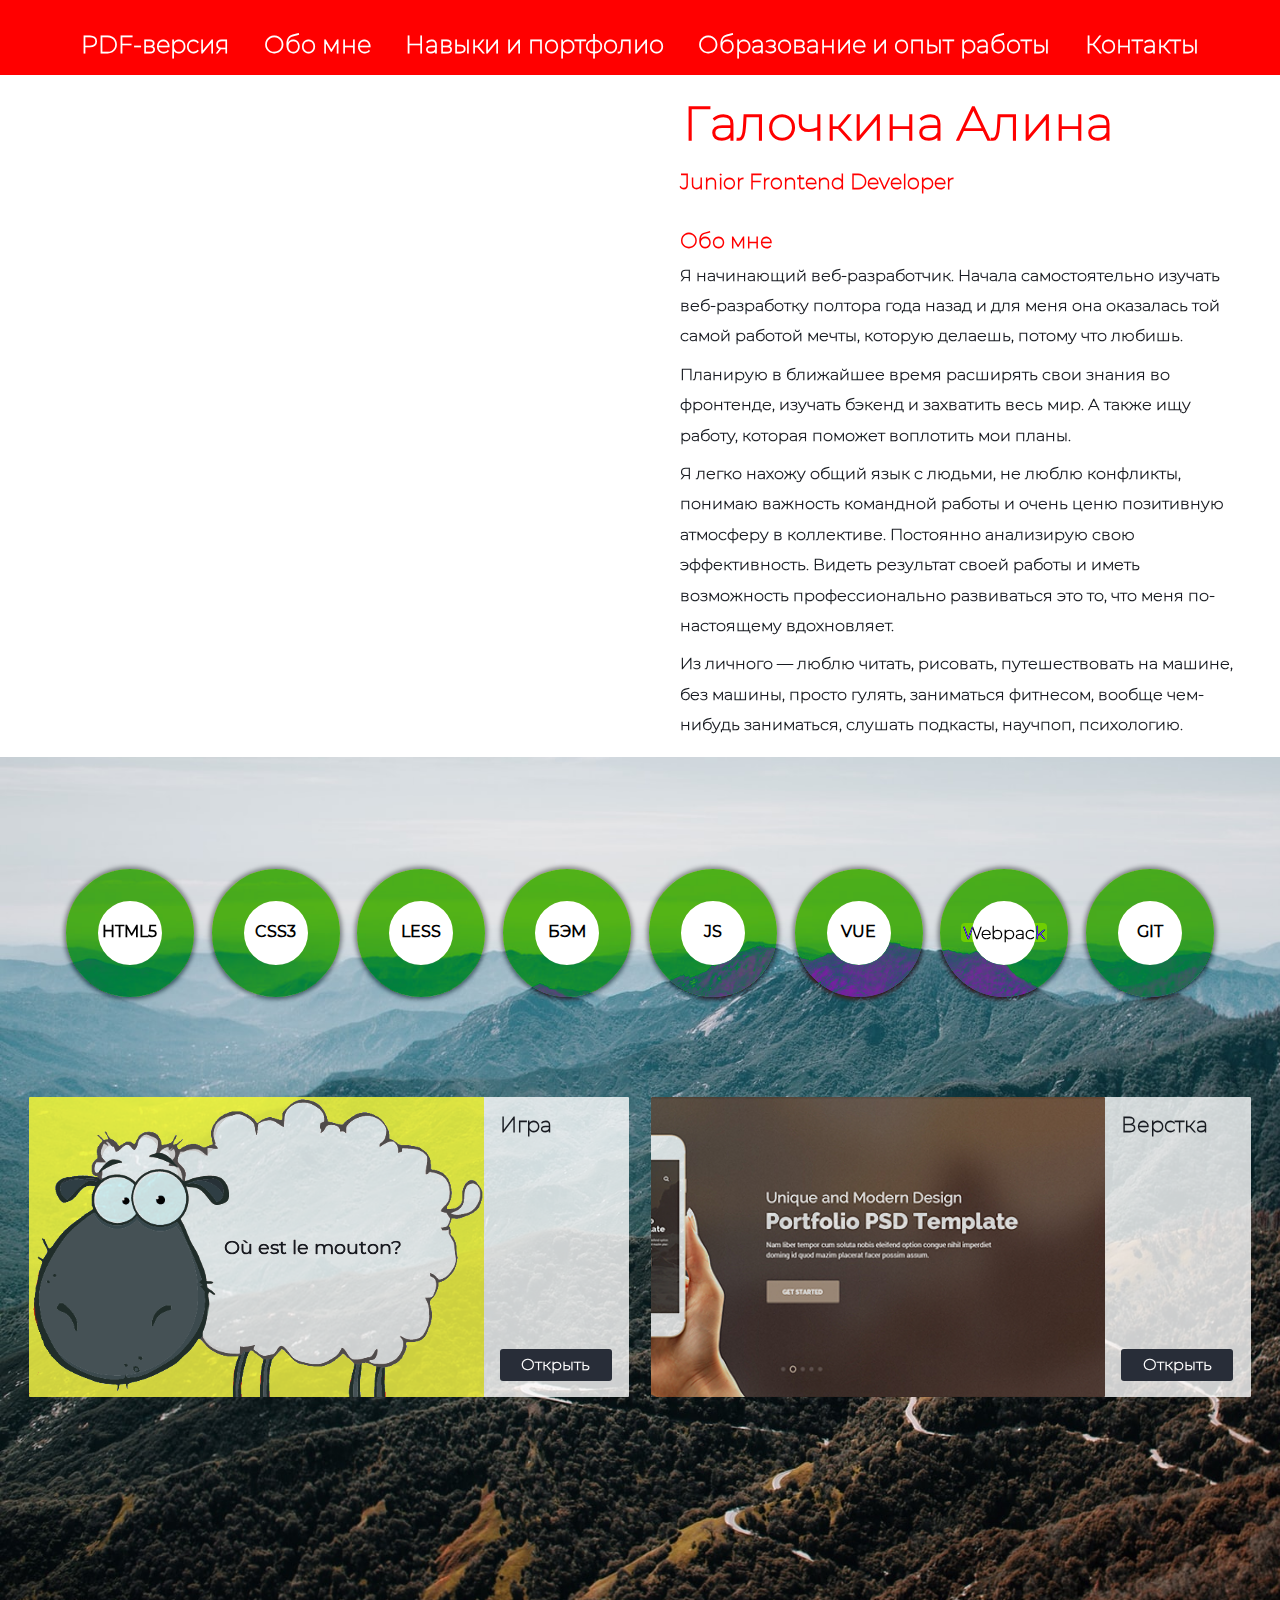
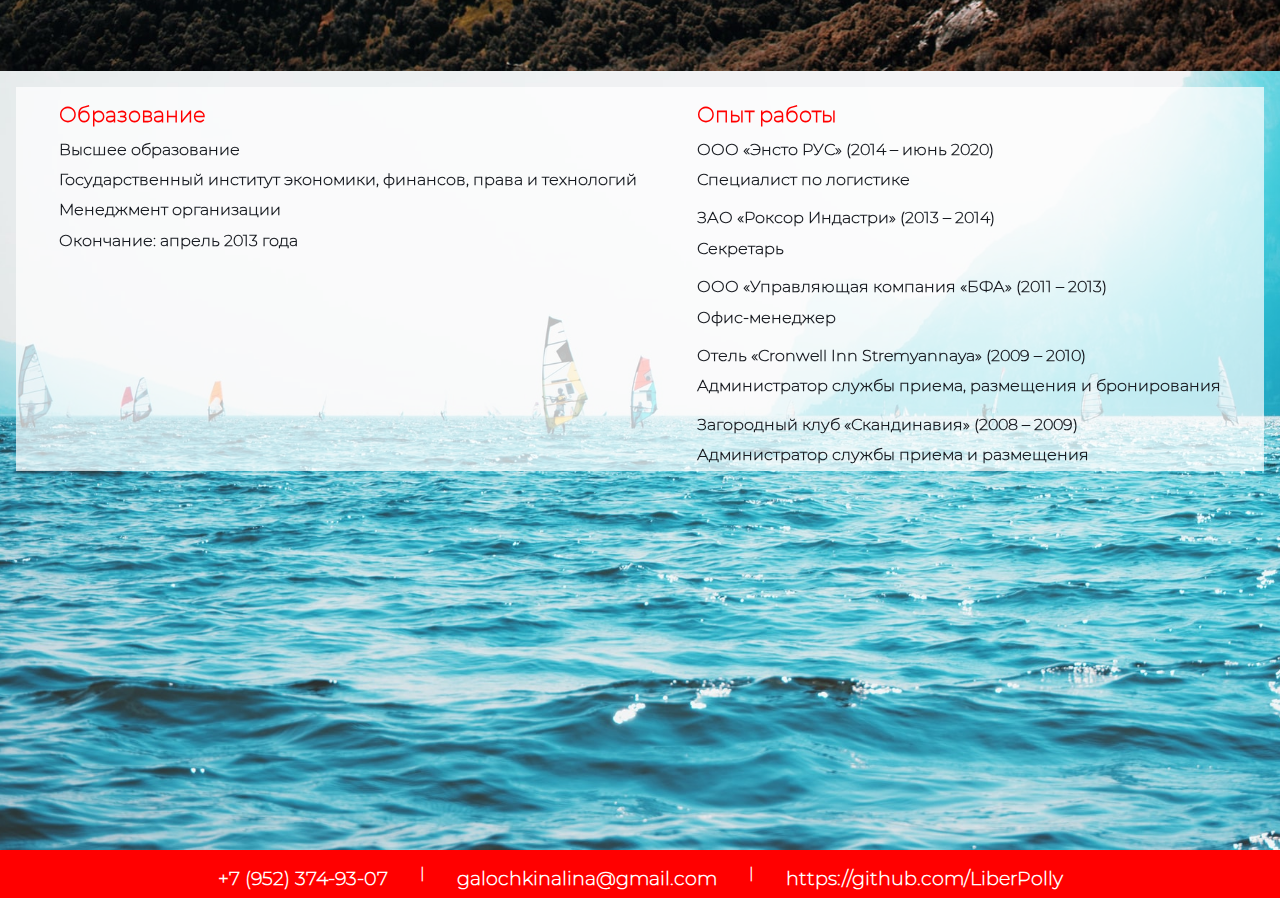
==== commit 69968109: "updated" ====
--- a/index.html
+++ b/index.html
@@ -68,7 +68,7 @@
       </div>
    </section>
 
-   <div class="skills-portfolio" id="portfolio">
+   <section class="skills-portfolio" id="portfolio">
       <div class="wrapper"></div>
 
       <div class="portfolio-wrapper">
@@ -92,7 +92,8 @@
                <div class="skill-wrapper"><span class="skill-wrapper__span">VUE</span></div>
             </div>
             <div class="skill">
-               <div class="skill-wrapper"><span class="skill-wrapper__span"><span class="skill-wrapper__span-long">Webpack</span></span></div>
+               <div class="skill-wrapper"><span class="skill-wrapper__span"><span
+                        class="skill-wrapper__span-long">Webpack</span></span></div>
             </div>
             <div class="skill">
                <div class="skill-wrapper"><span class="skill-wrapper__span">GIT</span></div>
@@ -100,44 +101,44 @@
          </div>
       </div>
 
-         <div class="portfolio">
-            <article class="portfolio-item">
-               <div class="portfolio-img lamb">
-                  <p>Où est le mouton?</p>
-               </div>
-               <div class="portfolio-text-wrapper">
-                  <div>
-                     <h2 class="portfolio-h2">Игра</h2>
-                     <p class="portfolio-p">Игра для изучения французского языка. Ее суть в том, чтобы
-                        правильно ответить, где находится овечка в соответствии с картинкой. Игра написана на Vue.js,
-                        состояние игры сохраняется в Local Storage. В консоль выводятся правильные ответы по каждому
-                        вопросу.</p>
-                  </div>
-                  <div>
-                     <a class="button" href="https://boiling-spire-74852.herokuapp.com" target="blank">Открыть</a>
-                  </div>
-               </div>
-            </article>
-
-            <article class="portfolio-item">
-               <div class="portfolio-img shop">
-                  <p></p>
-               </div>
-               <div class="portfolio-text-wrapper">
-                  <div>
-                     <h2 class="portfolio-h2">Верстка</h2>
-                     <p class="portfolio-p">Верстка лендинга по макету. Скоро здесь будет полноценный интернет-магазин,
-                        но пока только
-                        верстка :)</p>
-                  </div>
-                  <div>
-                     <a class="button" href="maket/landing.html" target="blank">Открыть</a>
-                  </div>
-               </div>
-
-            </article>
-         </div>
-
+
+      <div class="portfolio">
+         <article class="portfolio-item">
+            <div class="portfolio-img lamb">
+               <p>Où est le mouton?</p>
+            </div>
+            <div class="portfolio-text-wrapper">
+               <div>
+                  <h2 class="portfolio-h2">Игра</h2>
+                  <p class="portfolio-p">Игра для изучения французского языка. Ее суть в том, чтобы
+                     правильно ответить, где находится овечка в соответствии с картинкой. Игра написана на Vue.js,
+                     состояние игры сохраняется в Local Storage. В консоль выводятся правильные ответы по каждому
+                     вопросу.</p>
+               </div>
+               <div>
+                  <a class="button" href="https://boiling-spire-74852.herokuapp.com" target="blank">Открыть</a>
+               </div>
+            </div>
+         </article>
+
+         <article class="portfolio-item">
+            <div class="portfolio-img shop">
+               <p></p>
+            </div>
+            <div class="portfolio-text-wrapper">
+               <div>
+                  <h2 class="portfolio-h2">Верстка</h2>
+                  <p class="portfolio-p">Верстка лендинга по макету. Скоро здесь будет полноценный интернет-магазин,
+                     но пока только
+                     верстка :)</p>
+               </div>
+               <div>
+                  <a class="button" href="maket/landing.html" target="blank">Открыть</a>
+               </div>
+            </div>
+
+         </article>
+      </div>
    </section>
 
    <section class="resume" id="resume">
--- a/css/style.css
+++ b/css/style.css
@@ -60,7 +60,7 @@
 .resume {
   background-image: url('../img/3.jpg');
   background-position: top;
-  min-height: 81vh;
+  min-height: 83vh;
 }
 .resume .wrapper:before {
   background: #f36f16;
@@ -203,7 +203,6 @@
   font-size: 1.1rem;
   font-weight: bold;
   background-color: white;
-  mix-blend-mode: luminosity;
   line-height: 1.2rem;
   padding: 0 2px 0 2px;
   border-radius: 4px;
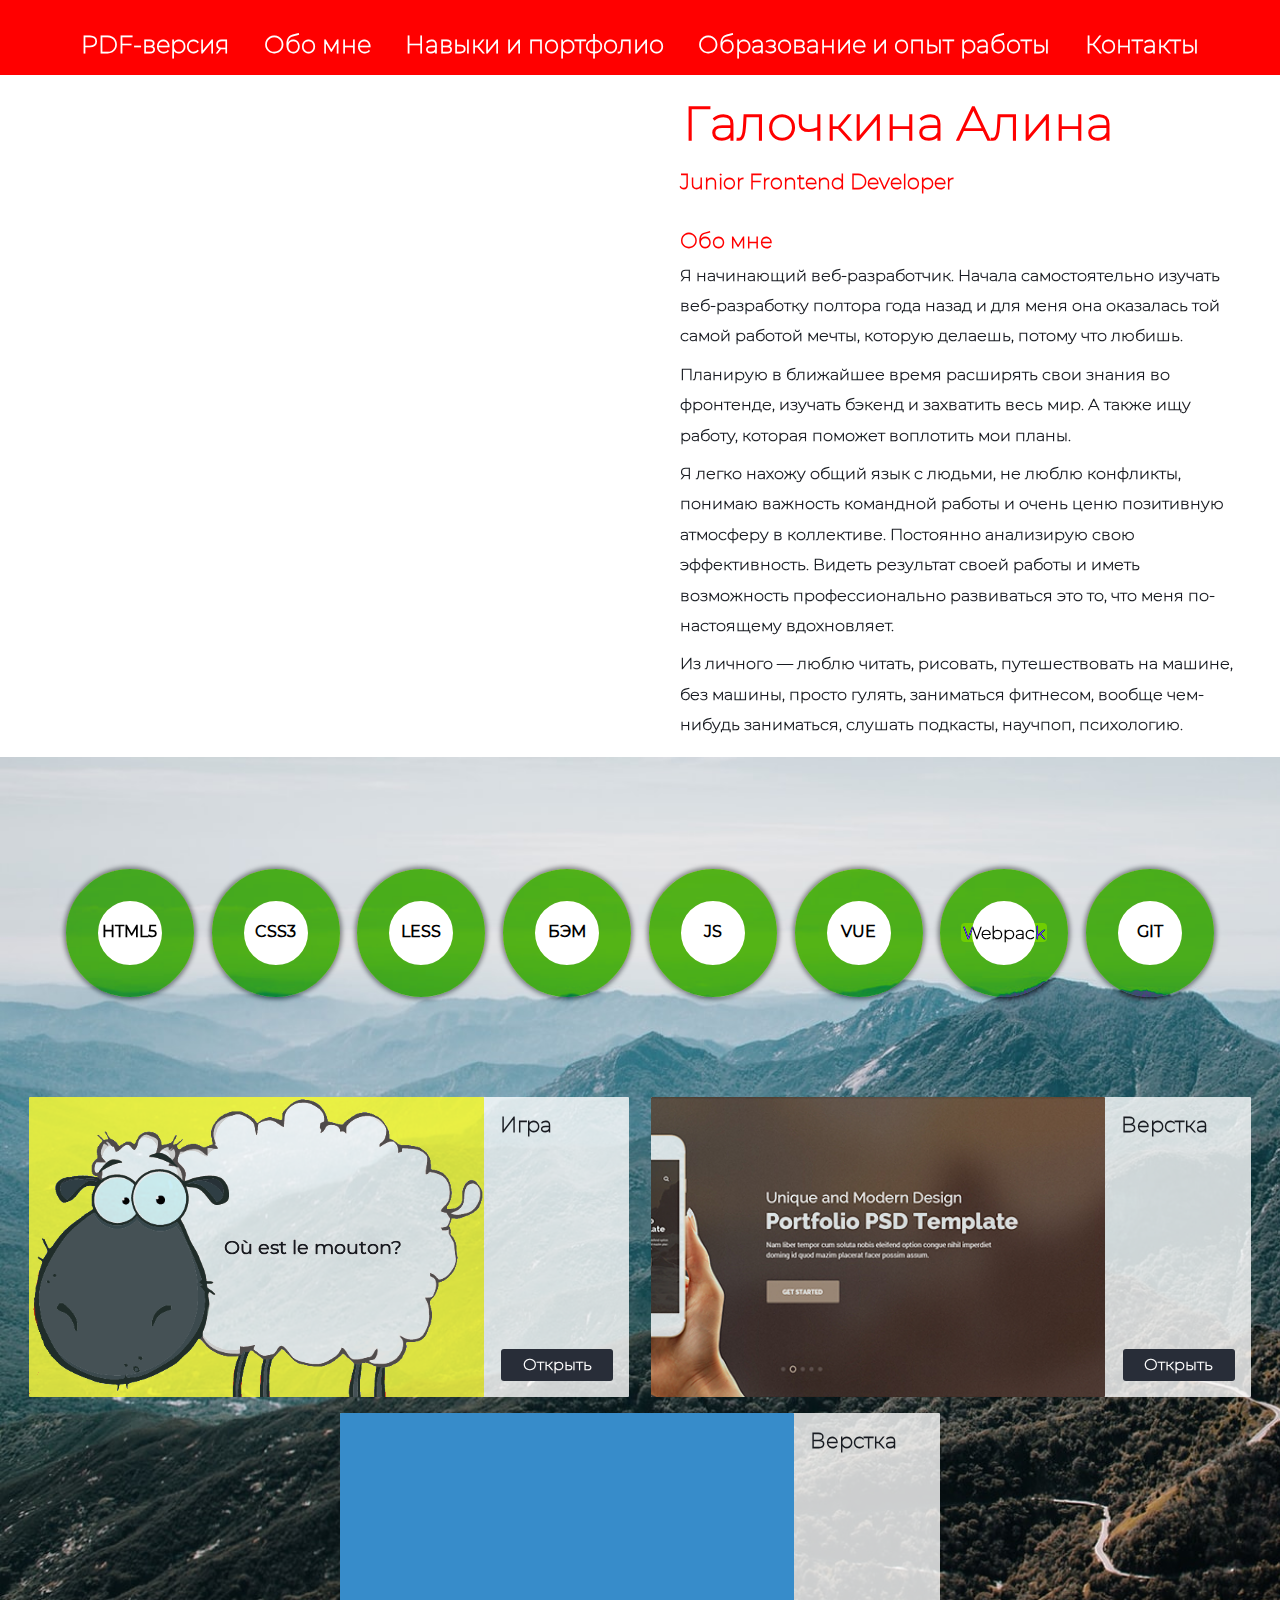
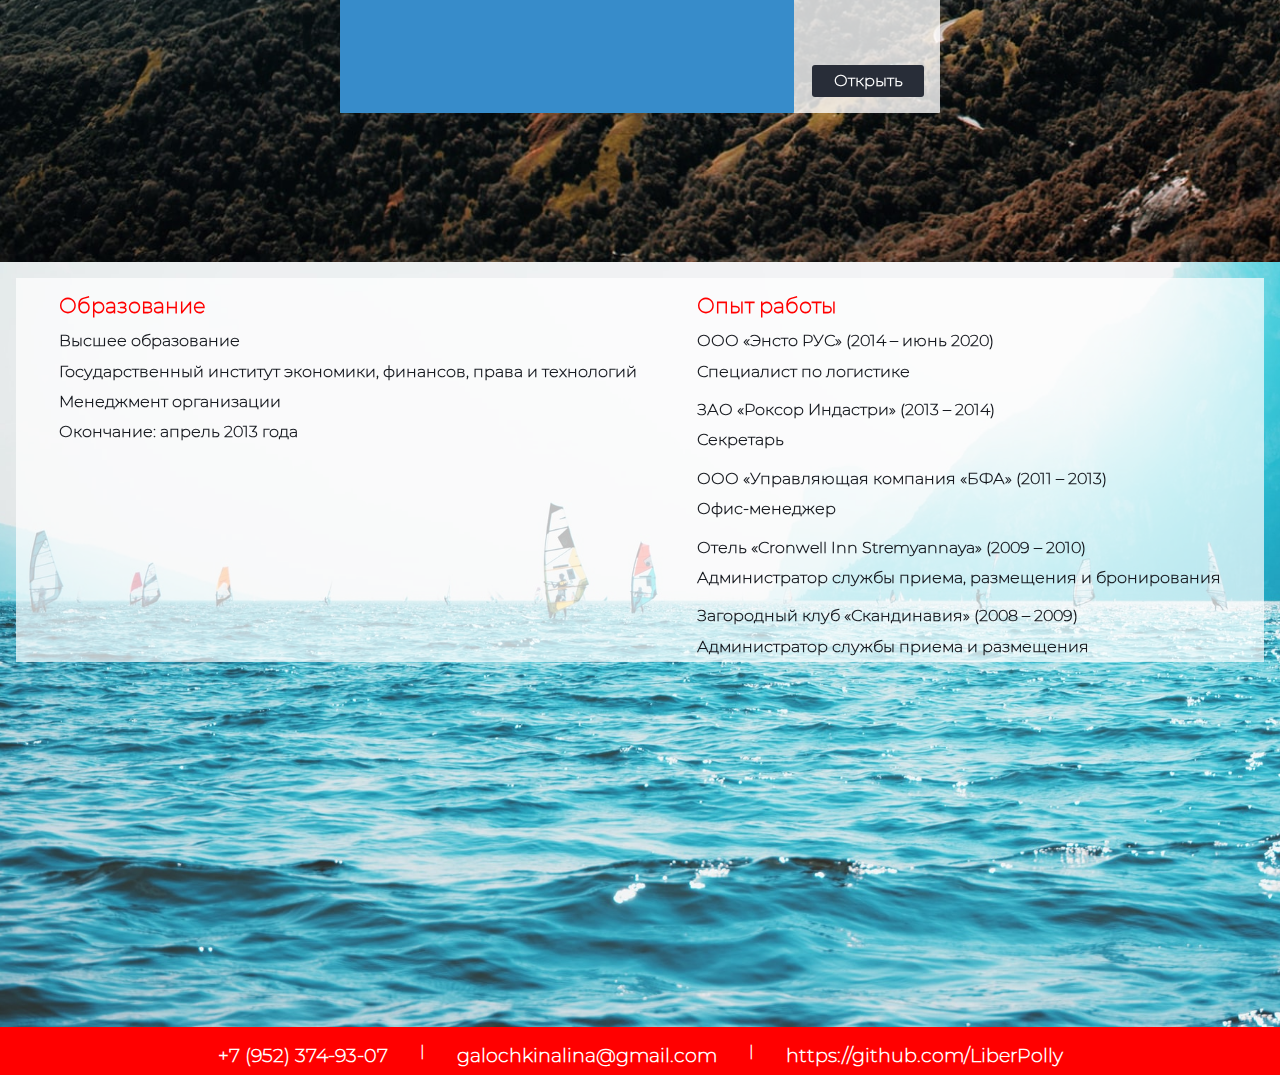
==== commit 140a504c: "'updated'" ====
--- a/index.html
+++ b/index.html
@@ -6,8 +6,8 @@
    <meta name="viewport" content="width=device-width, initial-scale=1.0">
    <meta http-equiv="X-UA-Compatible" content="ie=edge">
    <title>Резюме</title>
-   <link rel="stylesheet" href="css/normalize.css">
-   <link rel="stylesheet" href="css/style.css">
+   <link rel="stylesheet" href="styles/normalize.css">
+   <link rel="stylesheet" href="styles/style.css">
    <link rel="shortcut icon" href="/img/favicon.png" type="image/png">
 </head>
 
@@ -71,7 +71,7 @@
    <section class="skills-portfolio" id="portfolio">
       <div class="wrapper"></div>
 
-      <div class="portfolio-wrapper">
+      <div class="skills-wrapper">
          <div class="skills">
             <div class="skill">
                <div class="skill-wrapper"><span class="skill-wrapper__span">HTML5</span></div>
@@ -108,14 +108,14 @@
                <p>Où est le mouton?</p>
             </div>
             <div class="portfolio-text-wrapper">
-               <div>
+               <div class="portfolio-text">
                   <h2 class="portfolio-h2">Игра</h2>
                   <p class="portfolio-p">Игра для изучения французского языка. Ее суть в том, чтобы
                      правильно ответить, где находится овечка в соответствии с картинкой. Игра написана на Vue.js,
                      состояние игры сохраняется в Local Storage. В консоль выводятся правильные ответы по каждому
                      вопросу.</p>
                </div>
-               <div>
+               <div class="button-wrapper">
                   <a class="button" href="https://boiling-spire-74852.herokuapp.com" target="blank">Открыть</a>
                </div>
             </div>
@@ -126,17 +126,29 @@
                <p></p>
             </div>
             <div class="portfolio-text-wrapper">
-               <div>
+               <div class="portfolio-text">
                   <h2 class="portfolio-h2">Верстка</h2>
-                  <p class="portfolio-p">Верстка лендинга по макету. Скоро здесь будет полноценный интернет-магазин,
-                     но пока только
-                     верстка :)</p>
-               </div>
-               <div>
+                  <p class="portfolio-p">Верстка лендинга по макету.</p>
+               </div>
+               <div class="button-wrapper">
                   <a class="button" href="maket/landing.html" target="blank">Открыть</a>
                </div>
             </div>
-
+         </article>
+
+         <article class="portfolio-item">
+            <div class="portfolio-img shop shop2">
+               <p></p>
+            </div>
+            <div class="portfolio-text-wrapper">
+               <div class="portfolio-text">
+                  <h2 class="portfolio-h2">Верстка</h2>
+                  <p class="portfolio-p">Верстка лендинга по макету.</p>
+               </div>
+               <div class="button-wrapper">
+                  <a class="button" href="maket2/landing2.html" target="blank">Открыть</a>
+               </div>
+            </div>
          </article>
       </div>
    </section>
@@ -146,7 +158,7 @@
       <div class="resume-wrapper">
          <div class="resume-item">
             <h2>Образование</h2>
-            <p>Высшее образование<br>
+            <p class="resume-item__p">Высшее образование<br>
                Государственный институт экономики, финансов, права и технологий<br>
                Менеджмент организации<br>
                Окончание: апрель 2013 года
@@ -154,33 +166,34 @@
          </div>
          <div class="resume-item">
             <h2>Опыт работы</h2>
-            <p> ООО «Энсто РУС» (2014 – июнь 2020)<br>
+            <p class="resume-item__p"> ООО «Энсто РУС» (2014 – июнь 2020)<br>
                Специалист по логистике</p>
-            <p> ЗАО «Роксор Индастри» (2013 – 2014)<br>
+            <p class="resume-item__p"> ЗАО «Роксор Индастри» (2013 – 2014)<br>
                Секретарь</p>
-            <p> ООО «Управляющая компания «БФА» (2011 – 2013)<br>
+            <p class="resume-item__p"> ООО «Управляющая компания «БФА» (2011 – 2013)<br>
                Офис-менеджер</p>
-            <p> Отель «Cronwell Inn Stremyannaya» (2009 – 2010)<br>
+            <p class="resume-item__p"> Отель «Cronwell Inn Stremyannaya» (2009 – 2010)<br>
                Администратор службы приема, размещения и бронирования</p>
-            <p> Загородный клуб «Скандинавия» (2008 – 2009) <br>
+            <p class="resume-item__p"> Загородный клуб «Скандинавия» (2008 – 2009) <br>
                Администратор службы приема и размещения</p>
 
          </div>
       </div>
    </section>
-   <footer id="contacts">
+   <footer class="footer" id="contacts">
       <a href="tel:+79523749307" class="footer-link">
          <p class="footer-txt">+7&nbsp;(952)&nbsp;374-93-07</p>
       </a>
-      <span>|</span>
+      <span class="footer__divider">|</span>
       <a href="mailto:galochkinalina@gmail.com" class="footer-link">
          <p class="footer-txt">galochkinalina@gmail.com</p>
       </a>
-      <span>|</span>
+      <span class="footer__divider">|</span>
       <a href="https://github.com/LiberPolly?tab=repositories" class="footer-link" target="blank">
          <p class="footer-txt">https://github.com/LiberPolly</p>
       </a>
    </footer>
+  
 
    <script>
       let screen = document.documentElement.clientWidth;
@@ -204,6 +217,7 @@
          link.addEventListener('click', handler);
       });
    </script>
+   
 </body>
 
 </html>--- a/styles/style.css
+++ b/styles/style.css
@@ -0,0 +1,678 @@
+@font-face {
+  font-family: "Montserrat-ExtraLight";
+  src: url('../fonts/Montserrat/Montserrat-ExtraLight.ttf');
+  font-weight: 200;
+}
+@font-face {
+  font-family: "Montserrat-Regular";
+  src: url('../fonts/Montserrat/Montserrat-Regular.ttf');
+  font-weight: 400;
+}
+h1 {
+  margin: 1.2rem;
+  font-size: 4rem;
+  color: #ff0000;
+}
+@media (max-width: 1280px) {
+  h1 {
+    margin-top: 0;
+    font-size: 3rem;
+  }
+}
+@media (max-width: 1080px) {
+  h1 {
+    font-size: 2.1rem;
+    align-self: center;
+  }
+}
+@media (max-width: 400px) {
+  h1 {
+    font-size: 1.8rem;
+    margin-bottom: 0;
+  }
+}
+h2 {
+  margin: 1rem;
+  font-size: 1.5rem;
+  color: #ff0000;
+}
+@media (max-width: 1280px) {
+  h2 {
+    font-size: 1.3rem;
+    margin-bottom: 0;
+  }
+}
+@media (max-width: 1080px) {
+  h2 {
+    margin-bottom: 1rem;
+    align-self: center;
+    font-size: 1.5rem;
+  }
+}
+@media (max-width: 400px) {
+  h2 {
+    font-size: 1.3rem;
+  }
+}
+p {
+  margin: 1rem;
+  line-height: 2rem;
+  color: #171a20;
+}
+@media (max-width: 1280px) {
+  p {
+    margin-top: 0.5rem;
+    margin-bottom: 0;
+    line-height: 1.9rem;
+  }
+}
+@media (max-width: 1080px) {
+  p {
+    margin: 0;
+    font-size: 1rem;
+    line-height: 1.5rem;
+  }
+}
+.nav,
+.wrapper:before {
+  position: fixed;
+  top: 3px;
+  left: 50%;
+  display: block;
+  box-sizing: border-box;
+  padding: 1em;
+  width: 100%;
+  -webkit-transform: translate3d(-50%, -50%, 0);
+  transform: translate3d(-50%, -50%, 0);
+}
+section {
+  position: relative;
+  padding: 1em;
+  height: 100%;
+  background-repeat: no-repeat;
+  background-size: cover;
+  isolation: isolate;
+}
+.wrapper {
+  clip: rect(auto auto auto auto);
+  position: absolute;
+  top: 0;
+  right: 0;
+  bottom: 0;
+  left: 0;
+}
+.introduce {
+  background-image: url(../img/my-foto.jpg);
+  background-position: bottom;
+}
+@media (max-width: 1080px) {
+  .introduce {
+    background-image: none;
+    background-color: #fff;
+  }
+}
+.introduce .wrapper:before {
+  background: #ff0000;
+}
+.skills-portfolio {
+  background-image: url('../img/66.jpg');
+  min-height: 98vh;
+}
+.skills-portfolio .wrapper:before {
+  background: #faaa54;
+  mix-blend-mode: difference;
+}
+.resume {
+  background-image: url('../img/3.jpg');
+  background-position: top;
+  min-height: 81.4vh;
+}
+.resume .wrapper:before {
+  background: #f36f16;
+  mix-blend-mode: difference;
+}
+.wrapper:before {
+  content: " ";
+  padding-top: 8rem;
+  mix-blend-mode: darken;
+}
+.nav {
+  margin-top: 1rem;
+  padding: 0;
+  text-align: center;
+  z-index: 1000;
+  mix-blend-mode: lighten;
+}
+.nav-bar {
+  display: flex;
+  flex-direction: row;
+  justify-content: space-around;
+  width: 90%;
+  padding: 0;
+  margin: 0 auto;
+}
+.nav-bar li {
+  padding: 4rem 0 1.3rem 0;
+  height: 100%;
+}
+.nav-bar a {
+  margin: 0 5px 0 5px;
+  color: #fff;
+  text-decoration: none;
+  font-size: 1.5em;
+}
+.nav-bar li a:hover {
+  color: #ffb1fb;
+}
+.nav-bar li a:active {
+  color: #ffffff;
+}
+/*MOBILE*/
+@media (max-width: 1080px) {
+  .nav-bar {
+    visibility: hidden;
+    width: 100%;
+    background-color: rgba(255, 0, 0, 0.85);
+    flex-direction: column;
+    justify-content: center;
+    position: absolute;
+    top: 6rem;
+    text-align: center;
+    line-height: 2.5rem;
+    padding: 1.5rem 0 1.5rem 0;
+  }
+  .mob-menu {
+    position: relative;
+    display: flex;
+    flex-direction: column;
+    height: 3rem;
+    width: 3rem;
+    padding: 0.9rem;
+  }
+  .mob-menu span {
+    display: flex;
+    background-color: #fff;
+    height: 0.4rem;
+    width: 100%;
+    margin: 0.3rem 0 0.3rem 0;
+  }
+  .mob-menu:hover span {
+    background-color: rgba(255, 255, 255, 0.8);
+  }
+  .mob-menu:active span {
+    background-color: rgba(255, 255, 255, 0.6);
+  }
+  .nav {
+    margin-top: 1.5rem;
+    padding-top: 1.2rem;
+    mix-blend-mode: normal;
+  }
+  .nav-bar li {
+    padding: 0.2rem 0 0.2rem 0;
+  }
+  .nav-bar a {
+    color: #fff;
+    font-size: 1.5em;
+  }
+  .nav-bar li a:hover {
+    color: rgba(255, 255, 255, 0.8);
+  }
+  .nav-bar li a:active {
+    color: rgba(255, 255, 255, 0.6);
+  }
+}
+.introduce-foto {
+  visibility: hidden;
+  width: 0.1px;
+  margin: 0;
+}
+@media (max-width: 1080px) {
+  .introduce-foto {
+    visibility: visible;
+    width: 320px;
+    margin-top: 1rem;
+    align-self: center;
+  }
+}
+.introduce {
+  display: flex;
+  flex-direction: row;
+  justify-content: flex-end;
+}
+.introduce-wrapper {
+  margin: 5rem 5rem 0 0;
+  width: 700px;
+}
+@media (max-width: 1280px) {
+  .introduce-wrapper {
+    margin-right: 0;
+    width: 600px;
+  }
+}
+@media (max-width: 1080px) {
+  .introduce-wrapper {
+    display: flex;
+    flex-direction: column;
+    justify-content: center;
+    width: 100%;
+    margin: 0;
+    margin-top: 4.5rem;
+  }
+}
+.introduce-txt {
+  margin: 2rem 0 5rem 0;
+}
+@media (max-width: 1280px) {
+  .introduce-txt {
+    margin: 0.5rem 0 0 0;
+  }
+}
+@media (max-width: 1080px) {
+  .introduce-txt {
+    margin: 0;
+    width: 100%;
+    display: flex;
+    align-self: center;
+    flex-direction: column;
+    justify-content: center;
+  }
+}
+/* SKILLS */
+.skills {
+  display: flex;
+  flex-direction: row;
+  justify-content: space-evenly;
+  flex-wrap: wrap;
+  width: 100%;
+}
+.skill {
+  position: relative;
+  display: flex;
+  justify-content: center;
+  align-items: center;
+  border-radius: 50%;
+}
+.skill:before {
+  content: "";
+  position: absolute;
+  width: 100%;
+  height: 100%;
+  border-radius: 50%;
+  border: 2rem solid #9031fd;
+  mix-blend-mode: difference;
+  -webkit-box-shadow: 0 0 5px 2px #666666;
+  box-shadow: 0 0 5px 2px #666666;
+}
+.skill:hover {
+  -webkit-box-shadow: 0 0 5px 30px #f78f066c;
+  box-shadow: 0 0 5px 30px #f78f066c;
+}
+.skill-wrapper__span {
+  display: flex;
+  justify-content: center;
+  align-items: center;
+  text-align: center;
+  height: 4rem;
+  width: 4rem;
+  background-color: #fff;
+  border-radius: 50%;
+  font-family: "Montserrat-Regular";
+  font-weight: bold;
+  font-size: 1rem;
+}
+.skill-wrapper__span-long {
+  font-size: 1.1rem;
+  font-weight: bold;
+  background-color: white;
+  line-height: 1.2rem;
+  padding: 0 2px 0 2px;
+  border-radius: 4px;
+}
+/* PORTFOLIO */
+.skills-wrapper {
+  display: flex;
+  flex-direction: column;
+  flex-wrap: wrap;
+  justify-content: space-evenly;
+  -webkit-justify-content: space-evenly;
+  margin-top: 8rem;
+  margin-bottom: 10%;
+}
+.portfolio {
+  display: flex;
+  flex-direction: row;
+  flex-wrap: wrap;
+  justify-content: space-evenly;
+  margin-top: 10%;
+  margin-bottom: 10%;
+  width: 100%;
+}
+.portfolio-item {
+  display: flex;
+  flex-direction: row;
+  justify-content: flex-start;
+  padding: 0;
+  margin: 0.5rem;
+  width: 600px;
+  height: 300px;
+  background-color: rgba(255, 255, 255, 0.8);
+  border-radius: 1px;
+  transition-timing-function: linear;
+  transition-duration: 0.2s;
+}
+.portfolio-img {
+  display: flex;
+  align-items: flex-end;
+  width: 80%;
+  height: 100%;
+  background-color: rgba(233, 255, 36, 0.842);
+  color: #fff;
+  border-radius: 1px;
+  mix-blend-mode: darken;
+  transition-timing-function: linear;
+  transition-duration: 0.2s;
+}
+.portfolio-img p {
+  margin-left: 0.7rem;
+  margin-bottom: 0;
+  font-size: 1.2rem;
+  font-weight: bold;
+  color: #fff;
+}
+.lamb {
+  background-image: url('../img/game-logo.png');
+  background-size: cover;
+}
+.lamb p {
+  align-self: center;
+  margin: 0 auto;
+  padding-left: 7rem;
+  font-family: "Montserrat-Regular";
+  font-weight: bold;
+  color: #171a20;
+}
+.shop {
+  background-image: url('../img/logo-shop.jpg');
+  background-size: cover;
+  background-position: top;
+  background-color: #378cca;
+  justify-content: flex-end;
+}
+.shop2 {
+  background-image: url('../img/logo-shop2.JPG');
+}
+.shop p {
+  margin-bottom: 3rem;
+}
+.portfolio-text-wrapper {
+  position: relative;
+  display: flex;
+  flex-direction: column;
+  justify-content: space-between;
+  padding: 1rem;
+  width: 20%;
+  transition-timing-function: linear;
+  transition-duration: 0.2s;
+}
+.portfolio-h2 {
+  margin: 0 0 1rem 0;
+  color: #171a20;
+}
+.portfolio-p {
+  visibility: hidden;
+  margin: 0;
+  line-height: 0;
+  font-size: 0.01rem;
+  color: transparent;
+  transition-duration: 0.2s;
+}
+.button-wrapper {
+  width: 100%;
+  display: flex;
+  justify-content: flex-end;
+  margin-bottom: 0;
+}
+.button {
+  display: flex;
+  justify-content: center;
+  width: 7rem;
+  border: none;
+  border-radius: 3px;
+  color: #fff;
+  line-height: 2rem;
+  text-decoration: none;
+  background-color: #ff0000;
+  background: linear-gradient(to bottom, #282d38 5%, #282d38 100%) repeat scroll 0 0 #282d38;
+}
+.portfolio-item:hover .portfolio-text-wrapper {
+  background-color: rgba(255, 255, 255, 0.856);
+  width: 80%;
+}
+.portfolio-item:hover .portfolio-img {
+  width: 20%;
+  align-items: flex-end;
+}
+.portfolio-item:hover .lamb p {
+  color: #171a20;
+  font-weight: bold;
+  align-self: flex-end;
+  margin-left: 0.5rem;
+  margin-bottom: 0.5rem;
+  padding-left: 0;
+}
+.portfolio-item:hover .shop p {
+  font-weight: bold;
+  margin-bottom: 0.5rem;
+}
+.portfolio-item:hover .portfolio-p {
+  visibility: visible;
+  line-height: 1.5rem;
+  font-size: 1rem;
+  color: #171a20;
+}
+.portfolio-item:hover .button {
+  background: linear-gradient(to bottom, #ff3131 5%, #da0000 100%) repeat scroll 0 0 #da0000;
+}
+.portfolio-item:hover .portfolio-h2 {
+  margin: 0 0 1rem 0;
+  color: #ff0000;
+}
+.portfolio-item:hover .button:hover {
+  background: linear-gradient(to bottom, #ff4747 5%, #ff3131 100%) repeat scroll 0 0 #da0000;
+}
+.portfolio-item:hover .button:active {
+  background: linear-gradient(to bottom, #ff3131 5%, #da0000 100%) repeat scroll 0 0 #da0000;
+}
+@media (max-width: 1080px) {
+  .portfolio-wrapper {
+    margin: 0;
+    margin-top: 5rem;
+  }
+  .skills {
+    margin-top: 0;
+  }
+  .skill {
+    margin: 1rem;
+  }
+  .skill:before {
+    border: 0.5rem solid #9031fd;
+  }
+  .skill:hover {
+    -webkit-box-shadow: 0 0 5px 9px #f78f066c;
+    box-shadow: 0 0 5px 9px #f78f066c;
+  }
+  .portfolio {
+    margin-top: 0;
+  }
+  .portfolio-item {
+    margin: 0.5rem;
+    width: 480px;
+    height: 280px;
+  }
+  .portfolio-img {
+    width: 20%;
+  }
+  .portfolio-img p {
+    visibility: hidden;
+    font-size: 0.1rem;
+    margin-left: 0;
+    margin-bottom: 0;
+    padding-left: 0;
+  }
+  .portfolio-text-wrapper {
+    width: 80%;
+    background-color: rgba(255, 255, 255, 0.9);
+  }
+  .portfolio-text-wrapper div {
+    margin-bottom: 1rem;
+    width: 100%;
+  }
+  .portfolio-h2 {
+    color: #ff0000;
+    margin-bottom: 0.3rem;
+  }
+  .portfolio-p {
+    line-height: 1.1rem;
+    font-size: 0.9rem;
+    visibility: visible;
+  }
+  .button {
+    background: linear-gradient(to bottom, #ff3131 5%, #da0000 100%) repeat scroll 0 0 #da0000;
+  }
+  .portfolio-item:hover .portfolio-h2 {
+    margin-bottom: 0.3rem;
+  }
+  .portfolio-item:hover .portfolio-p {
+    line-height: 1.1rem;
+    font-size: 0.9rem;
+  }
+  .portfolio-item:hover .portfolio-text-wrapper {
+    background-color: rgba(255, 255, 255, 0.9);
+  }
+}
+@media (max-width: 400px) {
+  .portfolio-item {
+    margin: 0.5rem;
+    width: 480px;
+    min-height: 250px;
+    height: 100%;
+  }
+  .portfolio-img {
+    width: 0%;
+  }
+  .portfolio-img :hover {
+    width: 0%;
+  }
+  .portfolio-text-wrapper {
+    width: 100%;
+  }
+  .portfolio-p {
+    line-height: 1.2rem;
+    font-size: 0.9rem;
+    visibility: visible;
+  }
+  .portfolio-item:hover .portfolio-p {
+    line-height: 1.2rem;
+    font-size: 0.9rem;
+  }
+  .portfolio-item:hover .portfolio-text-wrapper {
+    width: 100%;
+  }
+  .portfolio-item:hover .portfolio-img {
+    width: 0%;
+  }
+}
+.resume-wrapper {
+  display: flex;
+  flex-direction: row;
+  justify-content: space-evenly;
+  flex-wrap: wrap;
+  margin: 0;
+  padding-left: 0;
+}
+@media (max-width: 1280px) {
+  .resume-wrapper {
+    background-color: rgba(255, 255, 255, 0.7);
+    height: 100%;
+  }
+}
+@media (max-width: 1080px) {
+  .resume-wrapper {
+    flex-direction: column;
+    justify-content: flex-start;
+    align-content: center;
+    height: 87%;
+    margin-top: 5rem;
+    padding: 1rem 1rem 0 1rem;
+  }
+}
+@media (max-width: 420px) {
+  .resume-wrapper {
+    height: initial;
+    padding: 1rem 1rem 0 1rem;
+  }
+}
+@media (max-width: 400px) {
+  .resume-wrapper h2 {
+    margin: 0;
+    margin-bottom: 0.5rem;
+  }
+}
+@media (max-width: 1080px) {
+  .resume-item__p {
+    margin: 0;
+  }
+}
+@media (max-width: 400px) {
+  .resume-item__p {
+    margin: 0;
+    margin-bottom: 0.7rem;
+  }
+}
+.footer {
+  display: flex;
+  flex-direction: row;
+  justify-content: center;
+  align-items: center;
+  background-color: #ff0000;
+  color: #fff;
+}
+.footer__divider {
+  margin: 0 1rem 0 1rem;
+}
+@media (max-width: 1080px) {
+  .footer__divider {
+    visibility: hidden;
+  }
+}
+@media (max-width: 1080px) {
+  .footer__divider {
+    flex-direction: column;
+    padding: 1.5rem;
+  }
+}
+.footer-link {
+  outline: none;
+  text-decoration: none;
+}
+.footer-link :hover {
+  color: rgba(255, 255, 255, 0.5);
+}
+.footer-link :active {
+  color: rgba(255, 255, 255, 0.2);
+}
+.footer-txt {
+  color: #fff;
+  font-size: 1.2rem;
+  line-height: 2.5rem;
+}
+@media (max-width: 1080px) {
+  .footer-txt {
+    font-size: 1.2rem;
+    line-height: 1rem;
+  }
+}
+* {
+  font-family: "Montserrat-ExtraLight";
+  font-weight: bold;
+}
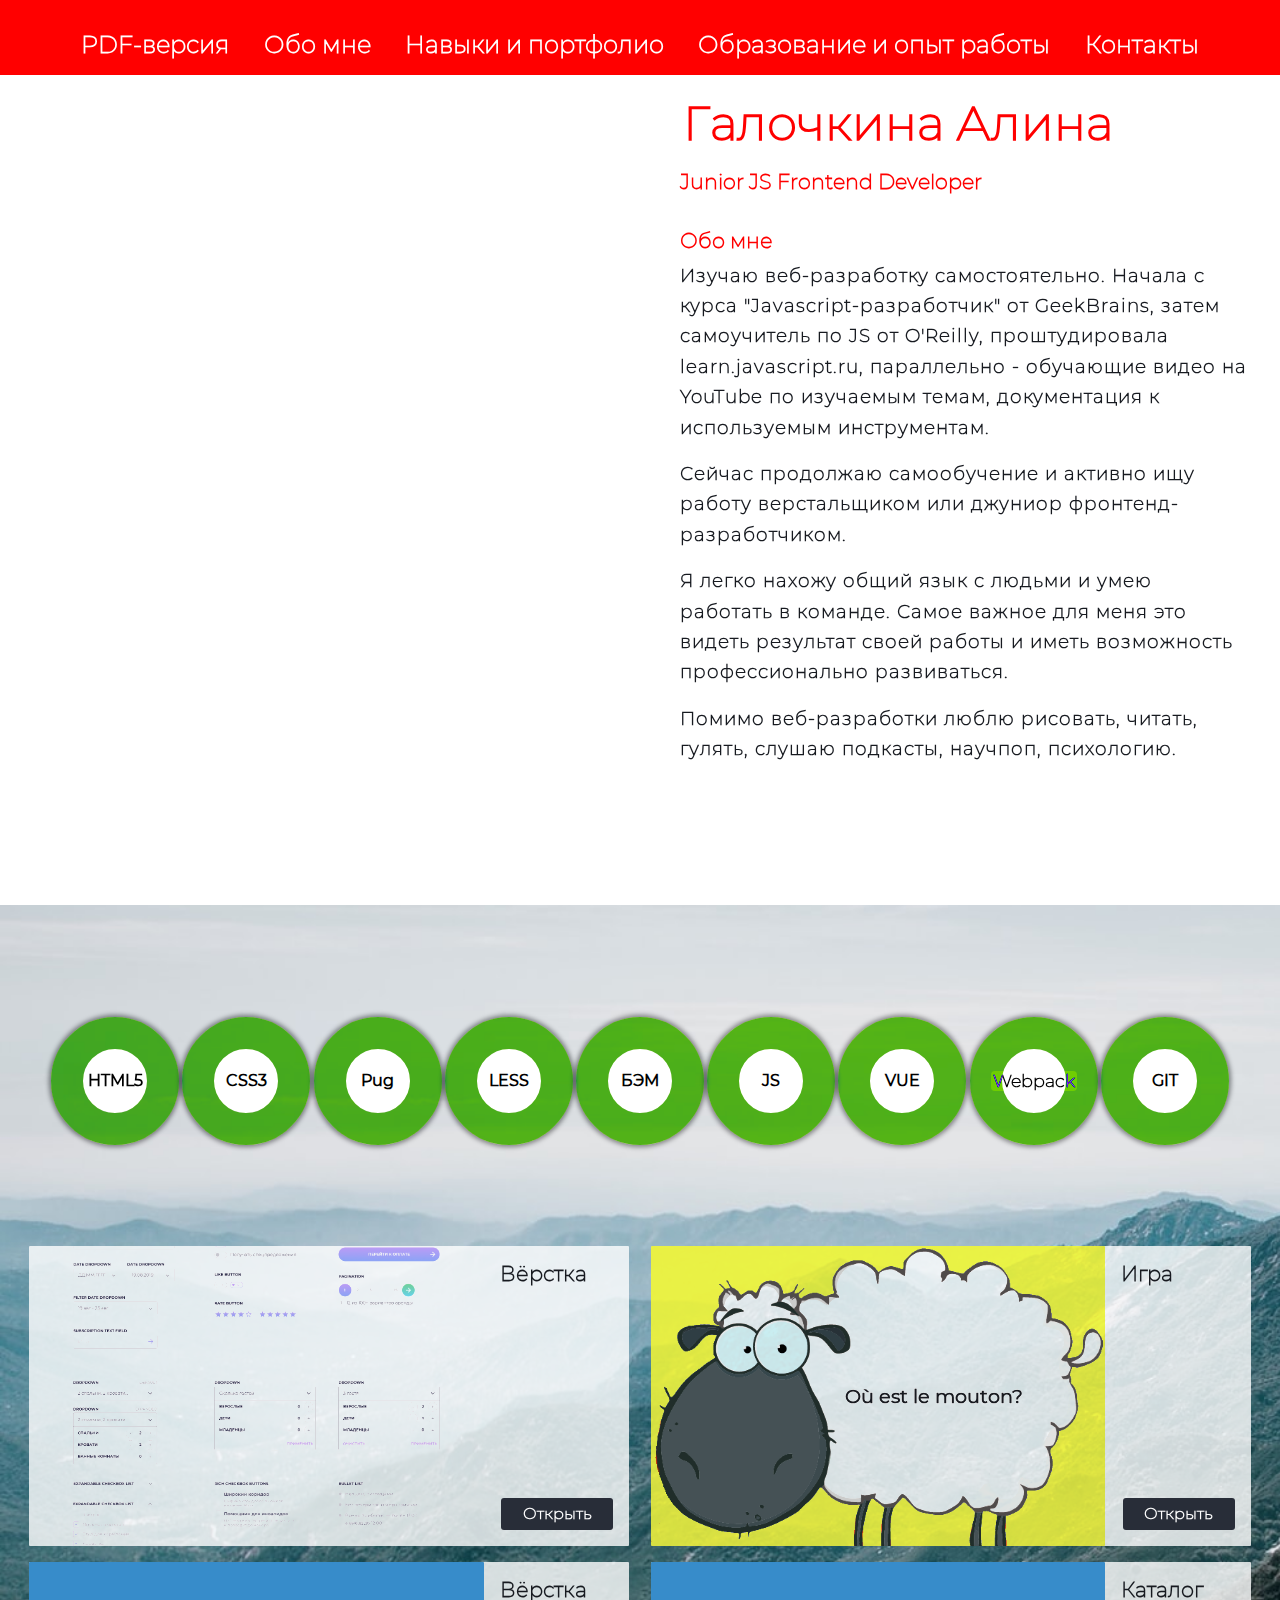
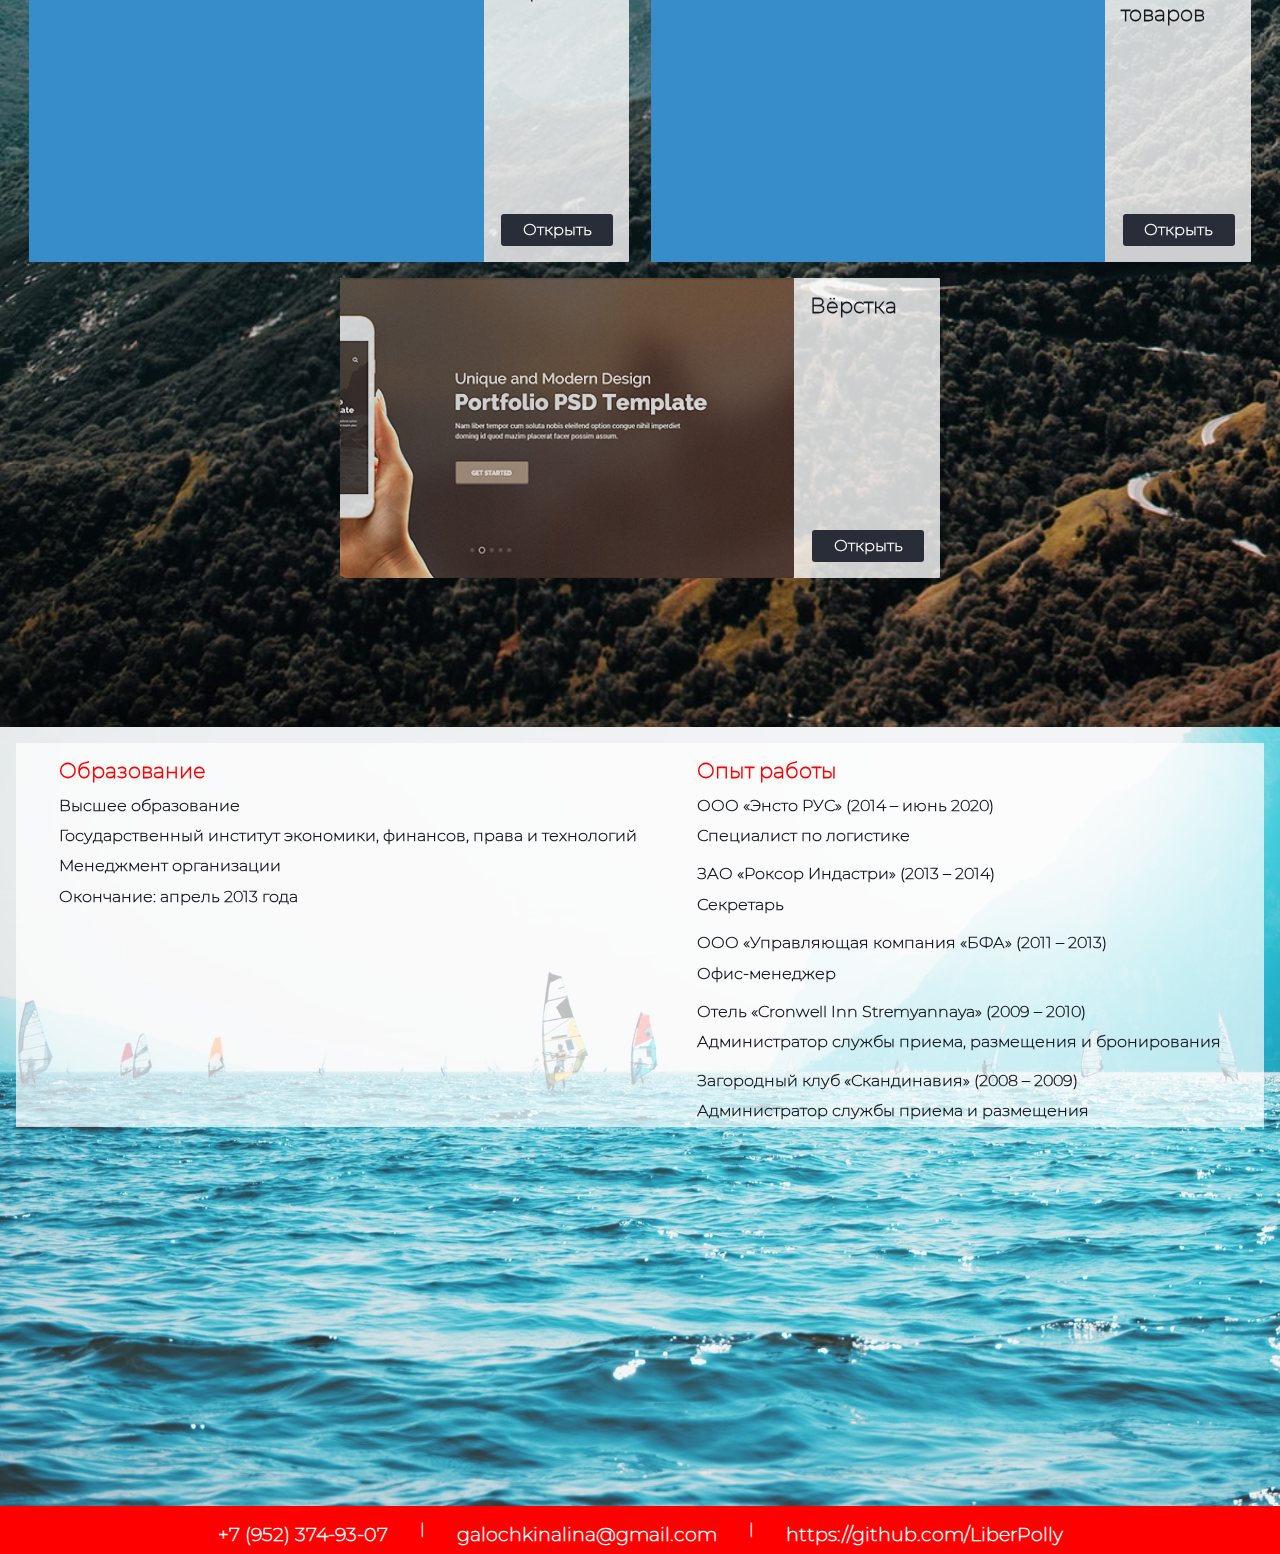
==== commit 8a8f112c: "Text updated, new project added." ====
--- a/index.html
+++ b/index.html
@@ -45,25 +45,14 @@
       <div class="wrapper"></div>
       <div class="introduce-wrapper">
          <h1>Галочкина Алина</h1>
-         <h2>Junior Frontend Developer</h2>
+         <h2>Junior JS Frontend Developer</h2>
          <img src="img/foto.jpg" class="introduce-foto" alt="foto">
          <div class="introduce-txt">
             <h2>Обо мне</h2>
-            <p>Я начинающий веб-разработчик. Начала самостоятельно изучать веб-разработку полтора года назад и для меня
-               она оказалась той самой работой мечты, которую делаешь, потому что любишь.
-            </p>
-            <p>Планирую в ближайшее время
-               расширять свои знания во фронтенде, изучать бэкенд и захватить весь мир. А также ищу работу, которая
-               поможет воплотить мои планы.</p>
-            <p>Я легко нахожу общий язык с людьми, не люблю конфликты, понимаю
-               важность командной работы и очень ценю позитивную атмосферу в коллективе. Постоянно анализирую
-               свою
-               эффективность. Видеть результат своей работы и иметь возможность профессионально развиваться это то, что
-               меня по-настоящему вдохновляет.
-            </p>
-            <p>Из личного — люблю читать, рисовать, путешествовать на машине, без машины, просто гулять, заниматься
-               фитнесом, вообще чем-нибудь заниматься, слушать подкасты, научпоп, психологию.
-            </p>
+            <p>Изучаю веб-разработку самостоятельно. Начала с курса "Javascript-разработчик" от GeekBrains, затем самоучитель по JS от O'Reilly, проштудировала learn.javascript.ru, параллельно - обучающие видео на YouTube по изучаемым темам, документация к используемым инструментам.</p>
+            <p>Сейчас продолжаю самообучение и активно ищу работу верстальщиком или джуниор фронтенд-разработчиком.</p>
+            <p>Я легко нахожу общий язык с людьми и умею работать в команде. Самое важное для меня это видеть результат своей работы и иметь возможность профессионально развиваться.</p>
+            <p>Помимо веб-разработки люблю рисовать, читать, гулять, слушаю подкасты, научпоп, психологию.</p>
          </div>
       </div>
    </section>
@@ -80,6 +69,9 @@
                <div class="skill-wrapper"><span class="skill-wrapper__span">CSS3</span></div>
             </div>
             <div class="skill">
+               <div class="skill-wrapper"><span class="skill-wrapper__span">Pug</span></div>
+            </div>
+            <div class="skill">
                <div class="skill-wrapper"><span class="skill-wrapper__span">LESS</span></div>
             </div>
             <div class="skill">
@@ -103,6 +95,24 @@
 
 
       <div class="portfolio">
+         
+         <article class="portfolio-item">
+            <div class="portfolio-img shop fsd-hotel">
+               <p></p>
+            </div>
+            <div class="portfolio-text-wrapper">
+               <div class="portfolio-text">
+                  <h2 class="portfolio-h2">Вёрстка</h2>
+                  <p class="portfolio-p">Задание от компании FSD - вёрстка страниц бронирования отеля по макету из Figma. 4 страницы UI kit и 4 страницы отеля.</p>
+                  <p class="portfolio-p">Использованы: Webpack, Pug, Less, Lodash, jQuery плагины, компонентный подход, БЭМ, HTML-теги &lt;template&gt; и &lt;details&gt;.</p>
+                  <p class="portfolio-p">Верстка находится в процессе разработки.</p>
+               </div>
+               <div class="button-wrapper">
+                  <a class="button" href="https://liberpolly.github.io/FSD_2nd_task/" target="blank">Открыть</a>
+               </div>
+            </div>
+         </article>
+
          <article class="portfolio-item">
             <div class="portfolio-img lamb">
                <p>Où est le mouton?</p>
@@ -110,8 +120,8 @@
             <div class="portfolio-text-wrapper">
                <div class="portfolio-text">
                   <h2 class="portfolio-h2">Игра</h2>
-                  <p class="portfolio-p">Игра для изучения французского языка. Ее суть в том, чтобы
-                     правильно ответить, где находится овечка в соответствии с картинкой. Игра написана на Vue.js,
+                  <p class="portfolio-p">Игра для изучения французского языка. Её суть в том, чтобы
+                     правильно ответить, где находится овечка в соответствии с картинкой. Написана на Vue.js,
                      состояние игры сохраняется в Local Storage. В консоль выводятся правильные ответы по каждому
                      вопросу.</p>
                </div>
@@ -122,31 +132,46 @@
          </article>
 
          <article class="portfolio-item">
+            <div class="portfolio-img shop shop2">
+               <p></p>
+            </div>
+            <div class="portfolio-text-wrapper">
+               <div class="portfolio-text">
+                  <h2 class="portfolio-h2">Вёрстка</h2>
+                  <p class="portfolio-p">Тестовое задание - вёрстка карточек товаров и блока фильтров.</p>
+               </div>
+               <div class="button-wrapper">
+                  <a class="button" href="maket2/landing2.html" target="blank">Открыть</a>
+               </div>
+            </div>
+         </article>
+
+         <article class="portfolio-item">
+            <div class="portfolio-img shop shop3">
+               <p></p>
+            </div>
+            <div class="portfolio-text-wrapper">
+               <div class="portfolio-text">
+                  <h2 class="portfolio-h2">Каталог товаров</h2>
+                  <p class="portfolio-p">Тестовое задание - каталог товаров, сформированный на основе данных из внешнего файла. Переключается стоимость товара, по клику изменяется количество товара.</p>
+               </div>
+               <div class="button-wrapper">
+                  <a class="button" href="https://petrovich-test-task.herokuapp.com/" target="blank">Открыть</a>
+               </div>
+            </div>
+         </article>
+
+         <article class="portfolio-item">
             <div class="portfolio-img shop">
                <p></p>
             </div>
             <div class="portfolio-text-wrapper">
                <div class="portfolio-text">
-                  <h2 class="portfolio-h2">Верстка</h2>
-                  <p class="portfolio-p">Верстка лендинга по макету.</p>
+                  <h2 class="portfolio-h2">Вёрстка</h2>
+                  <p class="portfolio-p">Вёрстка первого учебного лендинга по макету :)</p>
                </div>
                <div class="button-wrapper">
                   <a class="button" href="maket/landing.html" target="blank">Открыть</a>
-               </div>
-            </div>
-         </article>
-
-         <article class="portfolio-item">
-            <div class="portfolio-img shop shop2">
-               <p></p>
-            </div>
-            <div class="portfolio-text-wrapper">
-               <div class="portfolio-text">
-                  <h2 class="portfolio-h2">Верстка</h2>
-                  <p class="portfolio-p">Верстка лендинга по макету.</p>
-               </div>
-               <div class="button-wrapper">
-                  <a class="button" href="maket2/landing2.html" target="blank">Открыть</a>
                </div>
             </div>
          </article>
--- a/styles/style.css
+++ b/styles/style.css
@@ -104,6 +104,7 @@
 .introduce {
   background-image: url(../img/my-foto.jpg);
   background-position: bottom;
+  min-height: 97vh;
 }
 @media (max-width: 1080px) {
   .introduce {
@@ -125,7 +126,7 @@
 .resume {
   background-image: url('../img/3.jpg');
   background-position: top;
-  min-height: 81.4vh;
+  min-height: 83vh;
 }
 .resume .wrapper:before {
   background: #f36f16;
@@ -262,6 +263,11 @@
 .introduce-txt {
   margin: 2rem 0 5rem 0;
 }
+.introduce-txt p {
+  font-size: 1.15rem;
+  letter-spacing: 1px;
+  margin-bottom: 1rem;
+}
 @media (max-width: 1280px) {
   .introduce-txt {
     margin: 0.5rem 0 0 0;
@@ -401,6 +407,15 @@
 .shop2 {
   background-image: url('../img/logo-shop2.JPG');
 }
+.shop3 {
+  background-image: url('../img/logo-shop3.JPG');
+  background-position: right;
+  background-size: auto;
+}
+.fsd-hotel {
+  background-image: url('../img/fsd-hotel.jpg');
+  background-position: center;
+}
 .shop p {
   margin-bottom: 3rem;
 }
@@ -421,6 +436,7 @@
 .portfolio-p {
   visibility: hidden;
   margin: 0;
+  margin-bottom: 0.2rem;
   line-height: 0;
   font-size: 0.01rem;
   color: transparent;
